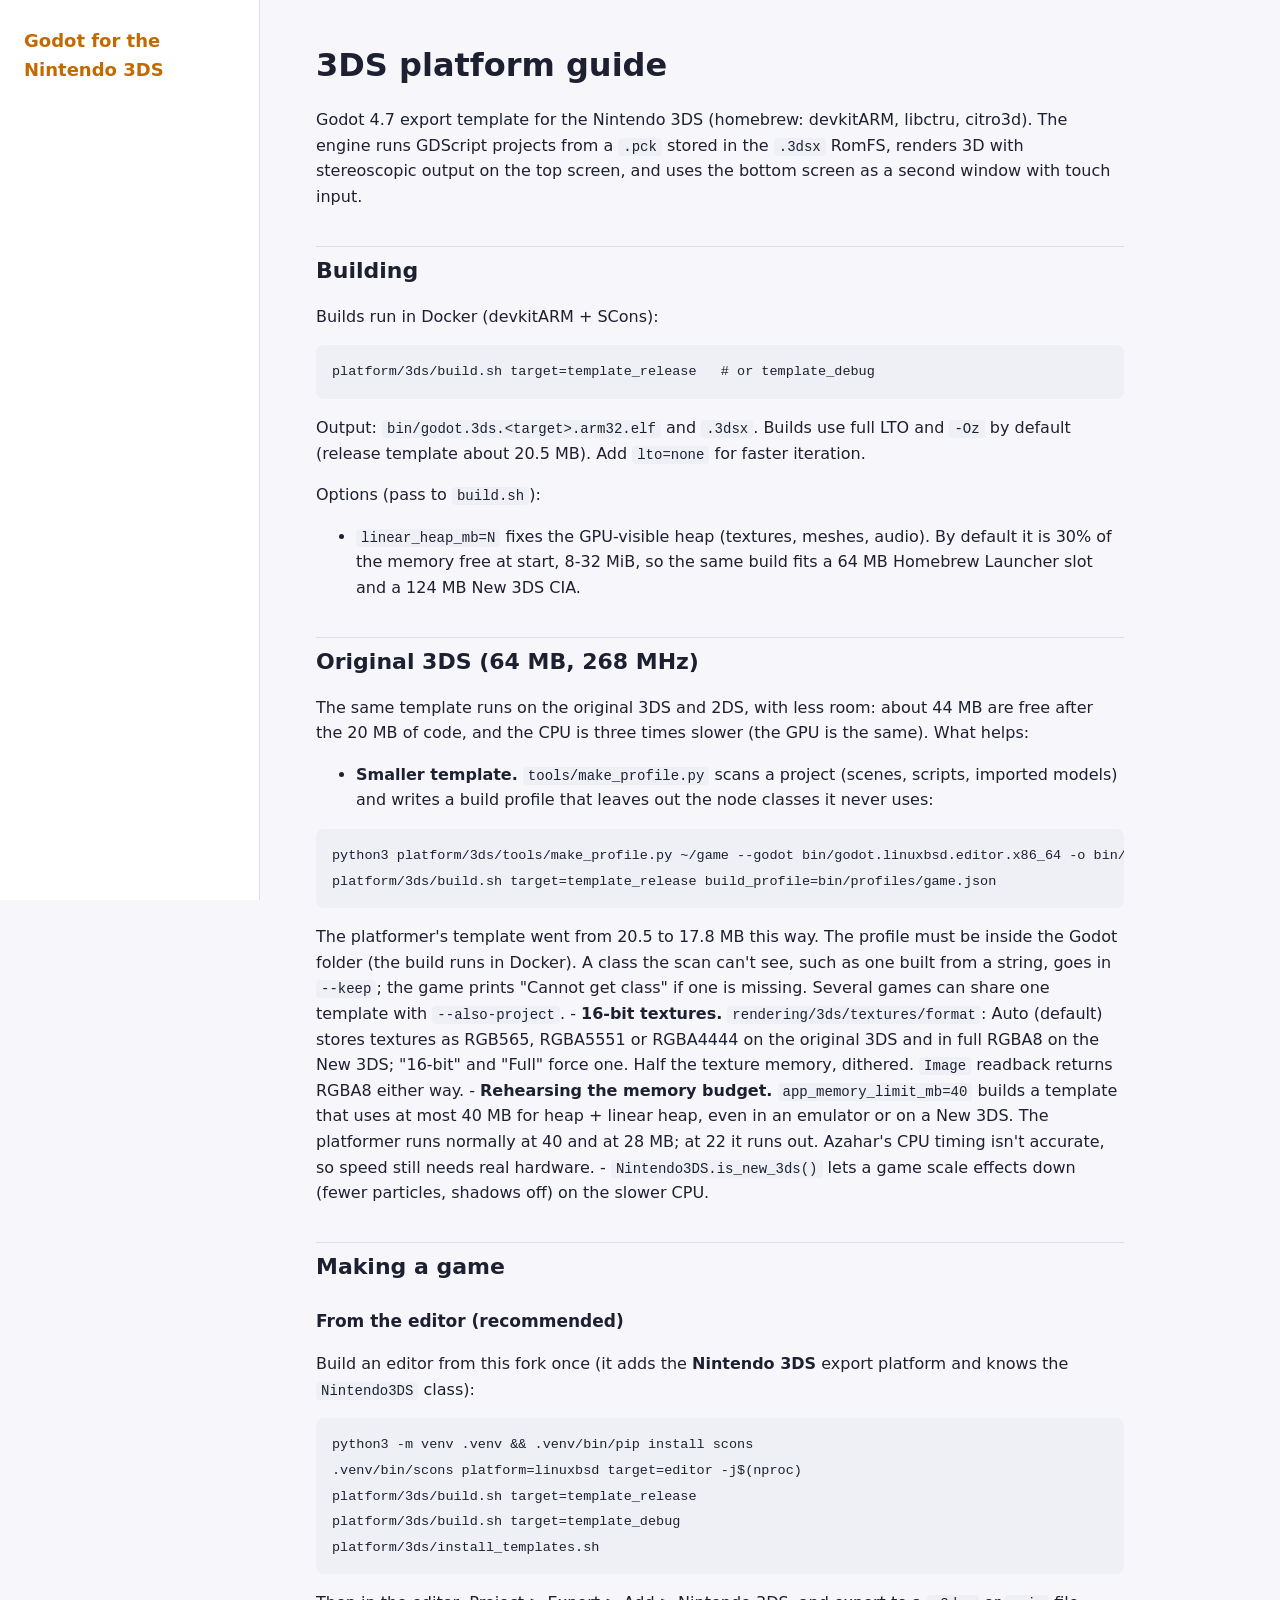
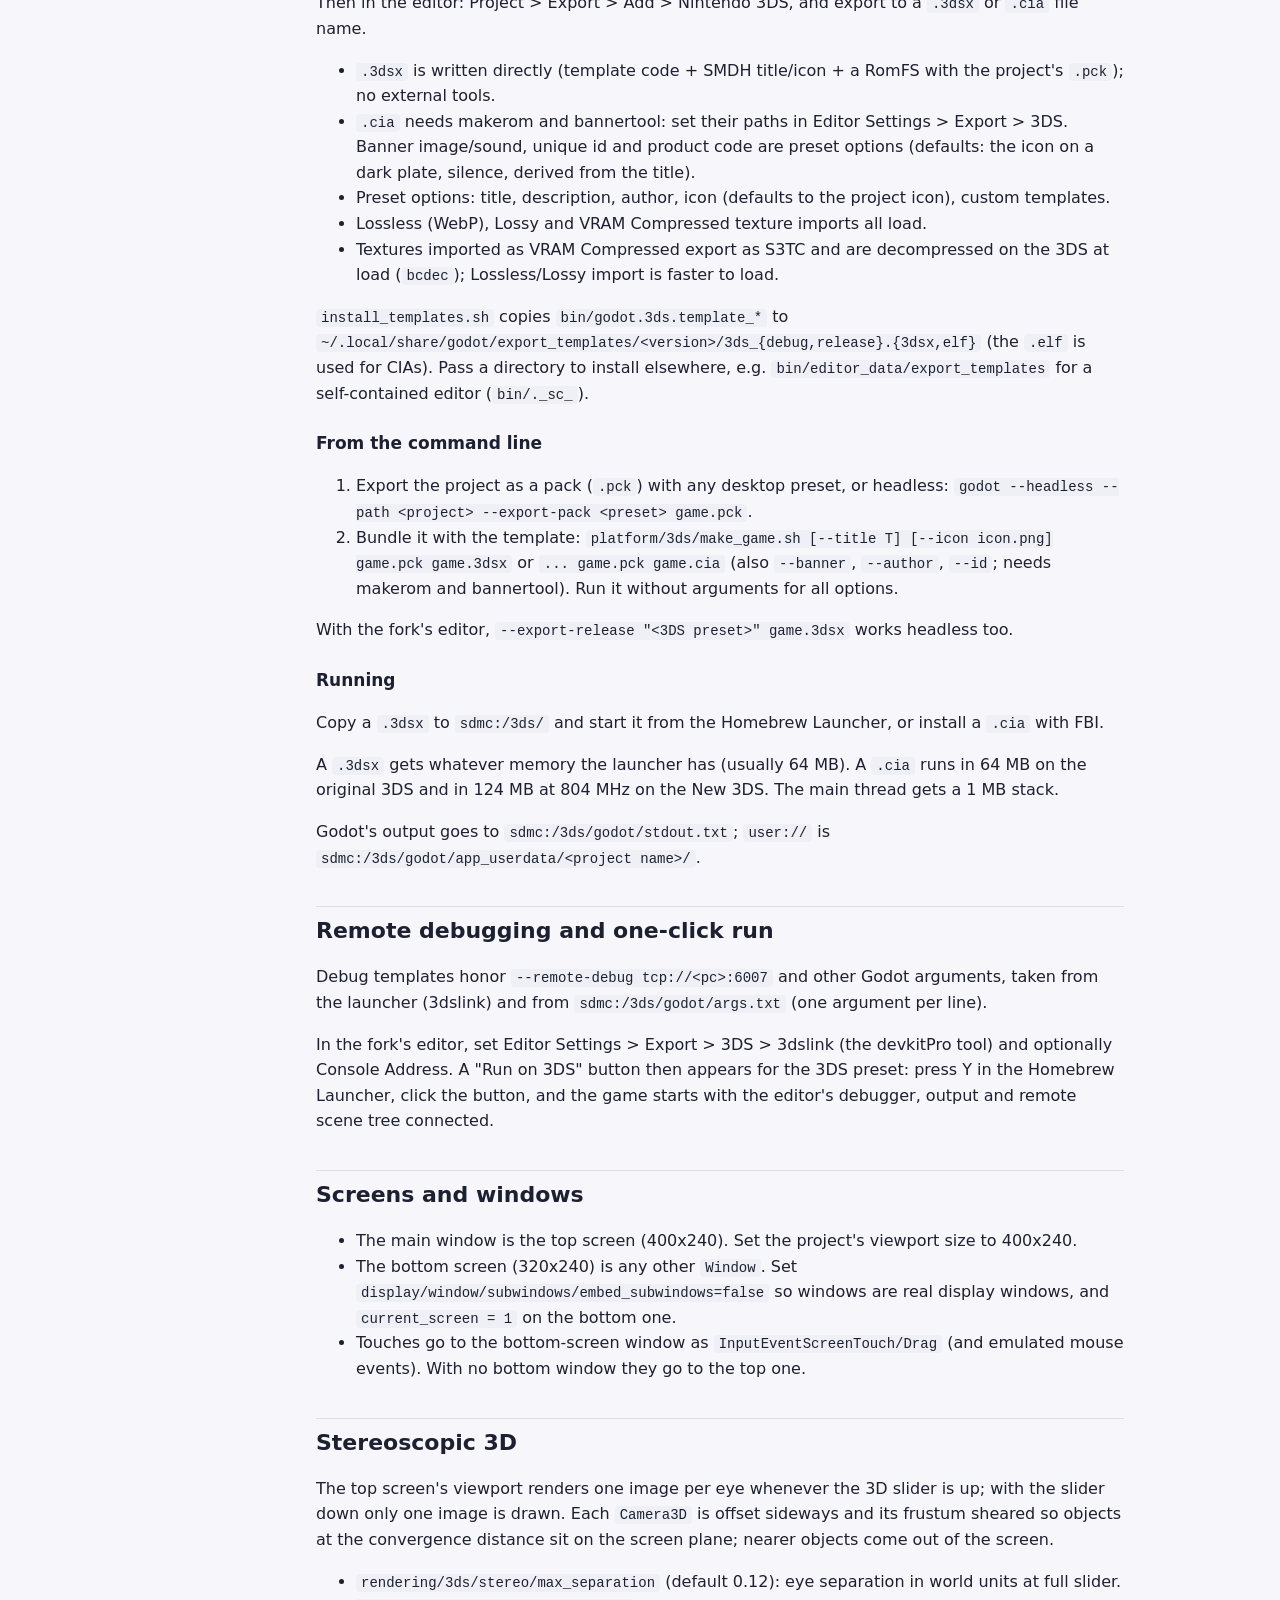
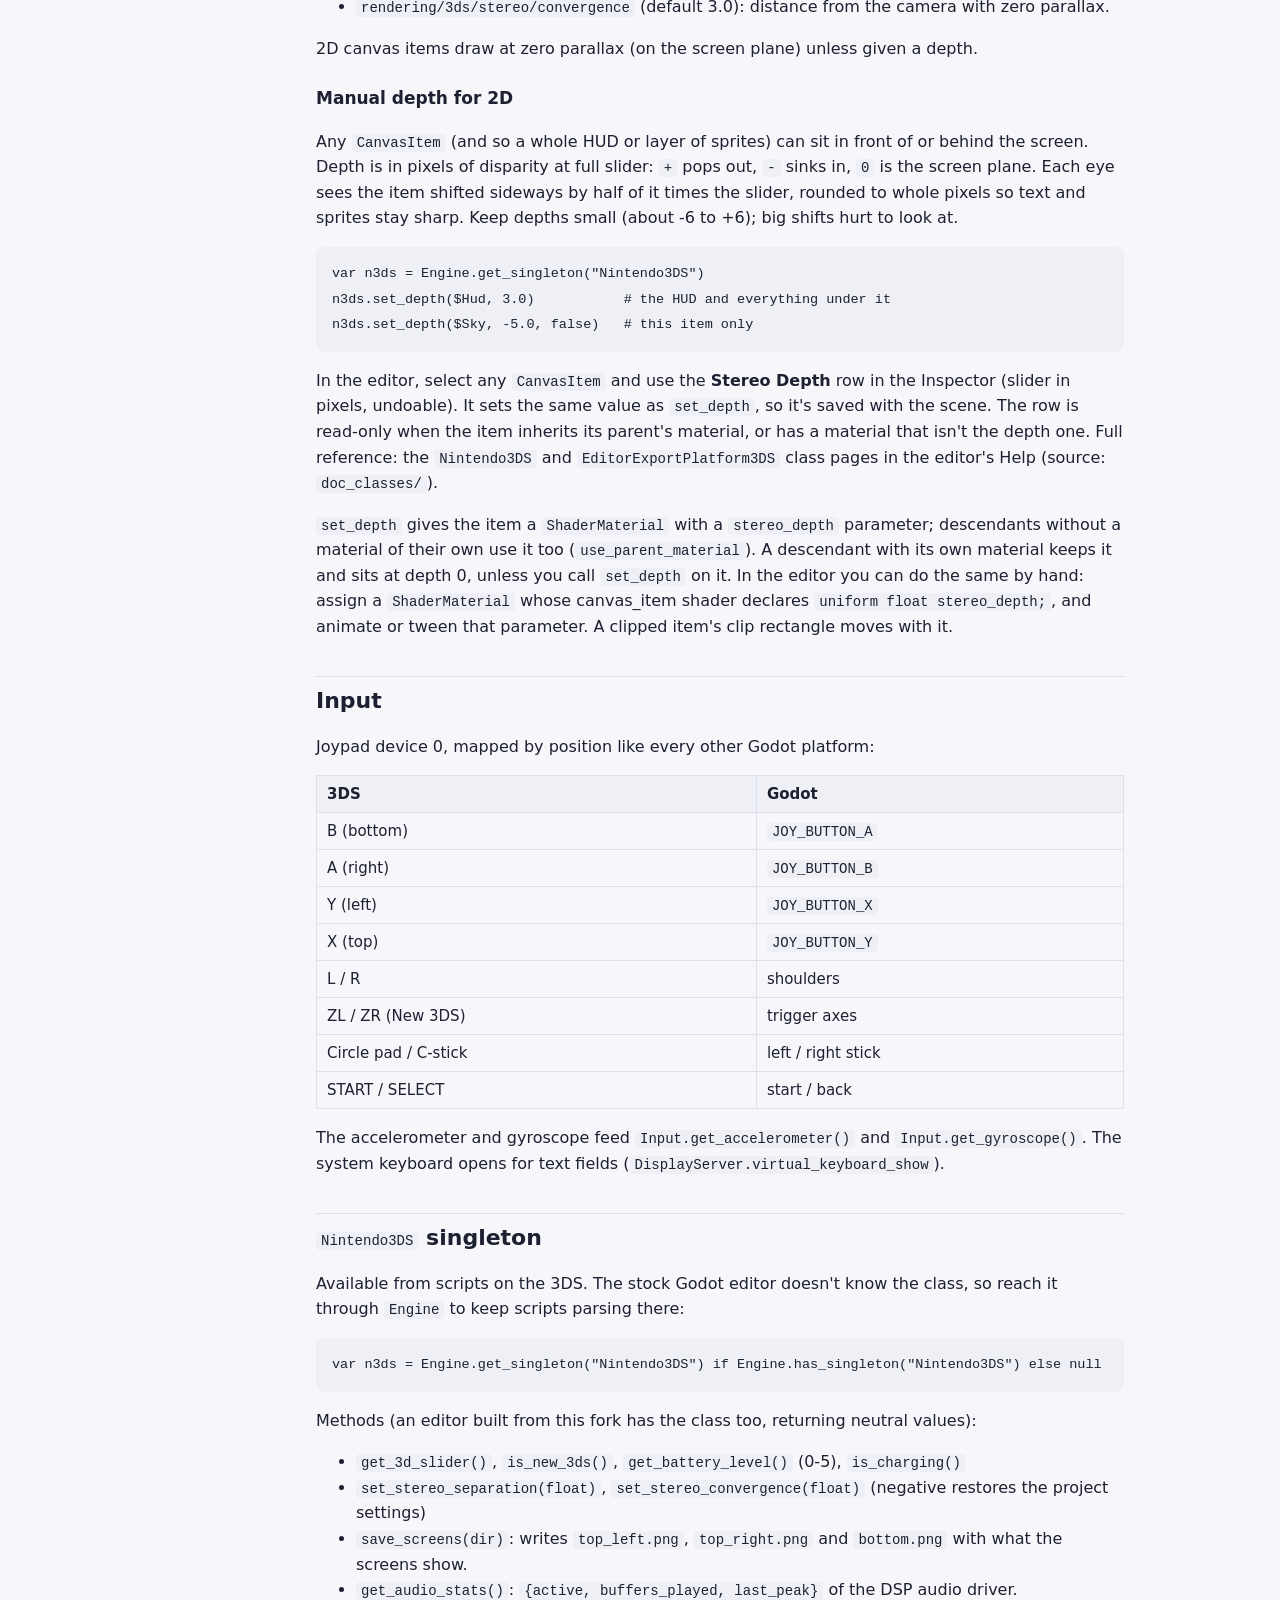
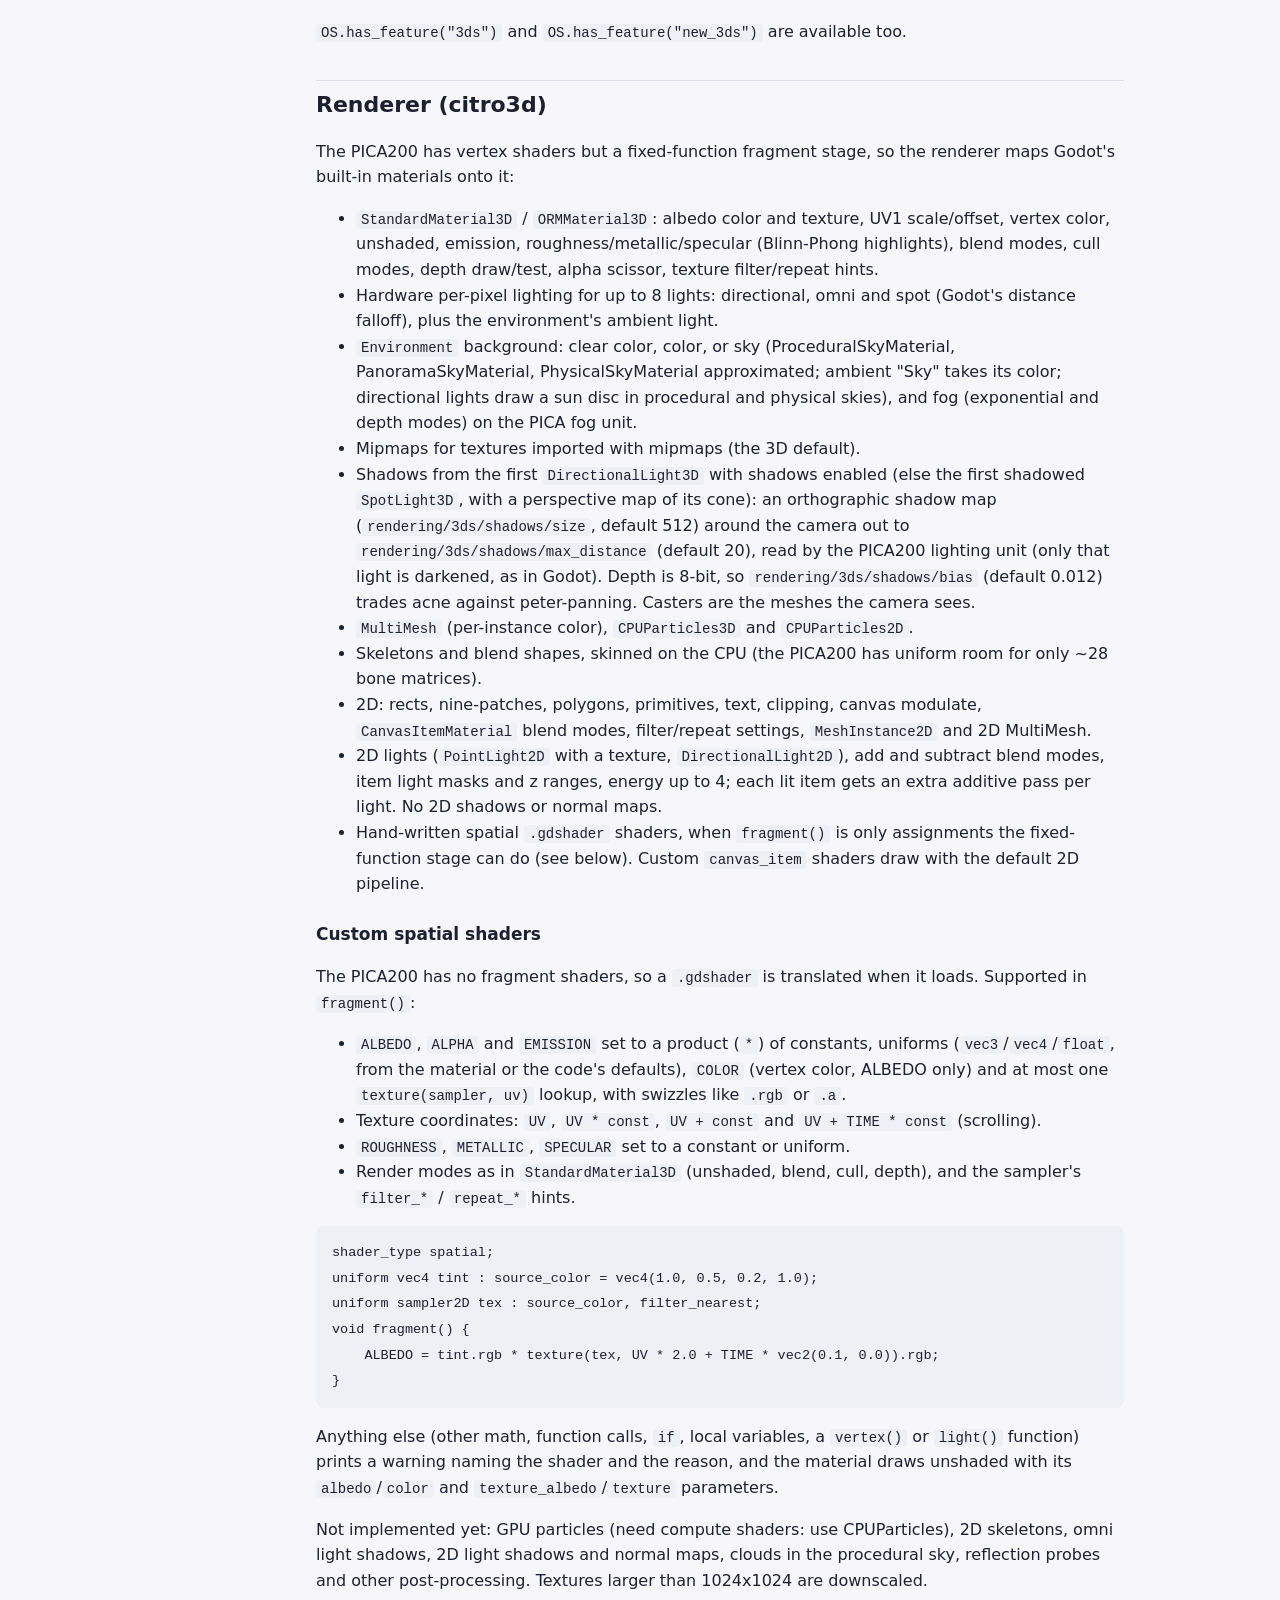
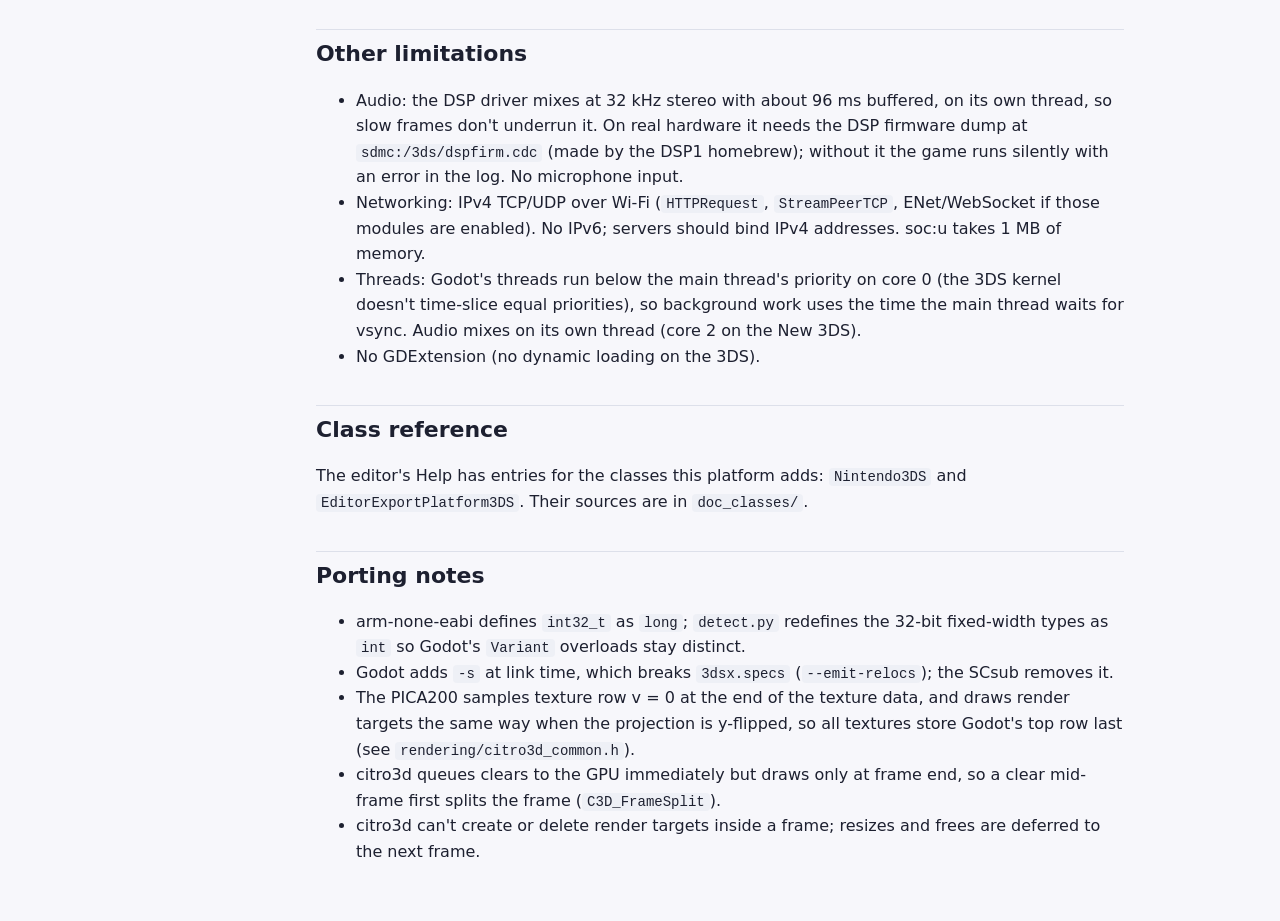
==== docs-site/site/guide.html @ 6f4d6192 "3ds: documentation site docs-site/build.py turns the platform guide and the class reference XML into" ====
<!doctype html>
<html lang="en"><head><meta charset="utf-8"><meta name="viewport" content="width=device-width, initial-scale=1"><title>3DS platform guide - Godot for the Nintendo 3DS</title><link rel="stylesheet" href="style.css"></head>
<body><div class="layout"><nav><a class="brand" href="index.html">Godot for the Nintendo 3DS</a></nav><main><h1>3DS platform guide</h1><p>Godot 4.7 export template for the Nintendo 3DS (homebrew: devkitARM, libctru,
citro3d). The engine runs GDScript projects from a <code>.pck</code> stored in the
<code>.3dsx</code> RomFS, renders 3D with stereoscopic output on the top screen, and uses
the bottom screen as a second window with touch input.</p>
<h2 id="building">Building</h2>
<p>Builds run in Docker (devkitARM + SCons):</p>
<pre><code class="language-sh">platform/3ds/build.sh target=template_release   # or template_debug
</code></pre>
<p>Output: <code>bin/godot.3ds.&lt;target&gt;.arm32.elf</code> and <code>.3dsx</code>. Builds use
full LTO and <code>-Oz</code> by default (release template about 20.5 MB). Add <code>lto=none</code> for faster iteration.</p>
<p>Options (pass to <code>build.sh</code>):</p>
<ul>
<li><code>linear_heap_mb=N</code> fixes the GPU-visible heap (textures, meshes, audio).
  By default it is 30% of the memory free at start, 8-32 MiB, so the same
  build fits a 64 MB Homebrew Launcher slot and a 124 MB New 3DS CIA.</li>
</ul>
<h2 id="original-3ds-64-mb-268-mhz">Original 3DS (64 MB, 268 MHz)</h2>
<p>The same template runs on the original 3DS and 2DS, with less room: about
44 MB are free after the 20 MB of code, and the CPU is three times slower
(the GPU is the same). What helps:</p>
<ul>
<li><strong>Smaller template.</strong> <code>tools/make_profile.py</code> scans a project (scenes,
  scripts, imported models) and writes a build profile that leaves out the
  node classes it never uses:</li>
</ul>
<pre><code class="language-sh">python3 platform/3ds/tools/make_profile.py ~/game --godot bin/godot.linuxbsd.editor.x86_64 -o bin/profiles/game.json
platform/3ds/build.sh target=template_release build_profile=bin/profiles/game.json
</code></pre>
<p>The platformer's template went from 20.5 to 17.8 MB this way. The profile
  must be inside the Godot folder (the build runs in Docker). A class the scan
  can't see, such as one built from a string, goes in <code>--keep</code>; the game
  prints "Cannot get class" if one is missing. Several games can share one
  template with <code>--also-project</code>.
- <strong>16-bit textures.</strong> <code>rendering/3ds/textures/format</code>: Auto (default) stores
  textures as RGB565, RGBA5551 or RGBA4444 on the original 3DS and in full
  RGBA8 on the New 3DS; "16-bit" and "Full" force one. Half the texture
  memory, dithered. <code>Image</code> readback returns RGBA8 either way.
- <strong>Rehearsing the memory budget.</strong> <code>app_memory_limit_mb=40</code> builds a template
  that uses at most 40 MB for heap + linear heap, even in an emulator or on a
  New 3DS. The platformer runs normally at 40 and at 28 MB; at 22 it runs out.
  Azahar's CPU timing isn't accurate, so speed still needs real hardware.
- <code>Nintendo3DS.is_new_3ds()</code> lets a game scale effects down (fewer particles,
  shadows off) on the slower CPU.</p>
<h2 id="making-a-game">Making a game</h2>
<h3 id="from-the-editor-recommended">From the editor (recommended)</h3>
<p>Build an editor from this fork once (it adds the <strong>Nintendo 3DS</strong> export
platform and knows the <code>Nintendo3DS</code> class):</p>
<pre><code class="language-sh">python3 -m venv .venv &amp;&amp; .venv/bin/pip install scons
.venv/bin/scons platform=linuxbsd target=editor -j$(nproc)
platform/3ds/build.sh target=template_release
platform/3ds/build.sh target=template_debug
platform/3ds/install_templates.sh
</code></pre>
<p>Then in the editor: Project &gt; Export &gt; Add &gt; Nintendo 3DS, and export to a
<code>.3dsx</code> or <code>.cia</code> file name.</p>
<ul>
<li><code>.3dsx</code> is written directly (template code + SMDH title/icon + a RomFS with
  the project's <code>.pck</code>); no external tools.</li>
<li><code>.cia</code> needs makerom and bannertool: set their paths in Editor Settings &gt;
  Export &gt; 3DS. Banner image/sound, unique id and product code are preset
  options (defaults: the icon on a dark plate, silence, derived from the
  title).</li>
<li>Preset options: title, description, author, icon (defaults to the project
  icon), custom templates.</li>
<li>Lossless (WebP), Lossy and VRAM Compressed texture imports all load.</li>
<li>Textures imported as VRAM Compressed export as S3TC and are decompressed on
  the 3DS at load (<code>bcdec</code>); Lossless/Lossy import is faster to load.</li>
</ul>
<p><code>install_templates.sh</code> copies <code>bin/godot.3ds.template_*</code> to
<code>~/.local/share/godot/export_templates/&lt;version&gt;/3ds_{debug,release}.{3dsx,elf}</code>
(the <code>.elf</code> is used for CIAs). Pass a directory to install elsewhere, e.g.
<code>bin/editor_data/export_templates</code> for a self-contained editor (<code>bin/._sc_</code>).</p>
<h3 id="from-the-command-line">From the command line</h3>
<ol>
<li>Export the project as a pack (<code>.pck</code>) with any desktop preset, or headless:
   <code>godot --headless --path &lt;project&gt; --export-pack &lt;preset&gt; game.pck</code>.</li>
<li>Bundle it with the template:
   <code>platform/3ds/make_game.sh [--title T] [--icon icon.png] game.pck game.3dsx</code>
   or <code>... game.pck game.cia</code> (also <code>--banner</code>, <code>--author</code>, <code>--id</code>; needs
   makerom and bannertool). Run it without arguments for all options.</li>
</ol>
<p>With the fork's editor, <code>--export-release "&lt;3DS preset&gt;" game.3dsx</code> works
headless too.</p>
<h3 id="running">Running</h3>
<p>Copy a <code>.3dsx</code> to <code>sdmc:/3ds/</code> and start it from the Homebrew Launcher, or
install a <code>.cia</code> with FBI.</p>
<p>A <code>.3dsx</code> gets whatever memory the launcher has (usually 64 MB). A <code>.cia</code>
runs in 64 MB on the original 3DS and in 124 MB at 804 MHz on the New 3DS.
The main thread gets a 1 MB stack.</p>
<p>Godot's output goes to <code>sdmc:/3ds/godot/stdout.txt</code>; <code>user://</code> is
<code>sdmc:/3ds/godot/app_userdata/&lt;project name&gt;/</code>.</p>
<h2 id="remote-debugging-and-one-click-run">Remote debugging and one-click run</h2>
<p>Debug templates honor <code>--remote-debug tcp://&lt;pc&gt;:6007</code> and other Godot
arguments, taken from the launcher (3dslink) and from
<code>sdmc:/3ds/godot/args.txt</code> (one argument per line).</p>
<p>In the fork's editor, set Editor Settings &gt; Export &gt; 3DS &gt; 3dslink (the
devkitPro tool) and optionally Console Address. A "Run on 3DS" button then
appears for the 3DS preset: press Y in the Homebrew Launcher, click the
button, and the game starts with the editor's debugger, output and remote
scene tree connected.</p>
<h2 id="screens-and-windows">Screens and windows</h2>
<ul>
<li>The main window is the top screen (400x240). Set the project's viewport size
  to 400x240.</li>
<li>The bottom screen (320x240) is any other <code>Window</code>. Set
  <code>display/window/subwindows/embed_subwindows=false</code> so windows are real
  display windows, and <code>current_screen = 1</code> on the bottom one.</li>
<li>Touches go to the bottom-screen window as <code>InputEventScreenTouch/Drag</code>
  (and emulated mouse events). With no bottom window they go to the top one.</li>
</ul>
<h2 id="stereoscopic-3d">Stereoscopic 3D</h2>
<p>The top screen's viewport renders one image per eye whenever the 3D slider is
up; with the slider down only one image is drawn. Each <code>Camera3D</code> is offset
sideways and its frustum sheared so objects at the convergence distance sit
on the screen plane; nearer objects come out of the screen.</p>
<ul>
<li><code>rendering/3ds/stereo/max_separation</code> (default 0.12): eye separation in world
  units at full slider.</li>
<li><code>rendering/3ds/stereo/convergence</code> (default 3.0): distance from the camera
  with zero parallax.</li>
</ul>
<p>2D canvas items draw at zero parallax (on the screen plane) unless given a
depth.</p>
<h3 id="manual-depth-for-2d">Manual depth for 2D</h3>
<p>Any <code>CanvasItem</code> (and so a whole HUD or layer of sprites) can sit in front of
or behind the screen. Depth is in pixels of disparity at full slider: <code>+</code> pops
out, <code>-</code> sinks in, <code>0</code> is the screen plane. Each eye sees the item shifted
sideways by half of it times the slider, rounded to whole pixels so text and
sprites stay sharp. Keep depths small (about -6 to +6); big shifts hurt to
look at.</p>
<pre><code class="language-gdscript">var n3ds = Engine.get_singleton(&quot;Nintendo3DS&quot;)
n3ds.set_depth($Hud, 3.0)           # the HUD and everything under it
n3ds.set_depth($Sky, -5.0, false)   # this item only
</code></pre>
<p>In the editor, select any <code>CanvasItem</code> and use the <strong>Stereo Depth</strong> row in the
Inspector (slider in pixels, undoable). It sets the same value as
<code>set_depth</code>, so it's saved with the scene. The row is read-only when the item
inherits its parent's material, or has a material that isn't the depth one.
Full reference: the <code>Nintendo3DS</code> and <code>EditorExportPlatform3DS</code> class pages in
the editor's Help (source: <code>doc_classes/</code>).</p>
<p><code>set_depth</code> gives the item a <code>ShaderMaterial</code> with a <code>stereo_depth</code> parameter;
descendants without a material of their own use it too (<code>use_parent_material</code>).
A descendant with its own material keeps it and sits at depth 0, unless you
call <code>set_depth</code> on it. In the editor you can do the same by hand: assign a
<code>ShaderMaterial</code> whose canvas_item shader declares <code>uniform float
stereo_depth;</code>, and animate or tween that parameter. A clipped item's clip
rectangle moves with it.</p>
<h2 id="input">Input</h2>
<p>Joypad device 0, mapped by position like every other Godot platform:</p>
<table>
<thead>
<tr>
<th>3DS</th>
<th>Godot</th>
</tr>
</thead>
<tbody>
<tr>
<td>B (bottom)</td>
<td><code>JOY_BUTTON_A</code></td>
</tr>
<tr>
<td>A (right)</td>
<td><code>JOY_BUTTON_B</code></td>
</tr>
<tr>
<td>Y (left)</td>
<td><code>JOY_BUTTON_X</code></td>
</tr>
<tr>
<td>X (top)</td>
<td><code>JOY_BUTTON_Y</code></td>
</tr>
<tr>
<td>L / R</td>
<td>shoulders</td>
</tr>
<tr>
<td>ZL / ZR (New 3DS)</td>
<td>trigger axes</td>
</tr>
<tr>
<td>Circle pad / C-stick</td>
<td>left / right stick</td>
</tr>
<tr>
<td>START / SELECT</td>
<td>start / back</td>
</tr>
</tbody>
</table>
<p>The accelerometer and gyroscope feed <code>Input.get_accelerometer()</code> and
<code>Input.get_gyroscope()</code>. The system keyboard opens for text fields
(<code>DisplayServer.virtual_keyboard_show</code>).</p>
<h2 id="nintendo3ds-singleton"><code>Nintendo3DS</code> singleton</h2>
<p>Available from scripts on the 3DS. The stock Godot editor doesn't know the
class, so reach it through <code>Engine</code> to keep scripts parsing there:</p>
<pre><code class="language-gdscript">var n3ds = Engine.get_singleton(&quot;Nintendo3DS&quot;) if Engine.has_singleton(&quot;Nintendo3DS&quot;) else null
</code></pre>
<p>Methods (an editor built from this fork has the class too, returning neutral
values):</p>
<ul>
<li><code>get_3d_slider()</code>, <code>is_new_3ds()</code>, <code>get_battery_level()</code> (0-5), <code>is_charging()</code></li>
<li><code>set_stereo_separation(float)</code>, <code>set_stereo_convergence(float)</code>
  (negative restores the project settings)</li>
<li><code>save_screens(dir)</code>: writes <code>top_left.png</code>, <code>top_right.png</code> and
  <code>bottom.png</code> with what the screens show.</li>
<li><code>get_audio_stats()</code>: <code>{active, buffers_played, last_peak}</code> of the DSP
  audio driver.</li>
</ul>
<p><code>OS.has_feature("3ds")</code> and <code>OS.has_feature("new_3ds")</code> are available too.</p>
<h2 id="renderer-citro3d">Renderer (citro3d)</h2>
<p>The PICA200 has vertex shaders but a fixed-function fragment stage, so the
renderer maps Godot's built-in materials onto it:</p>
<ul>
<li><code>StandardMaterial3D</code> / <code>ORMMaterial3D</code>: albedo color and texture, UV1
  scale/offset, vertex color, unshaded, emission, roughness/metallic/specular
  (Blinn-Phong highlights), blend modes, cull modes, depth draw/test, alpha
  scissor, texture filter/repeat hints.</li>
<li>Hardware per-pixel lighting for up to 8 lights: directional, omni and spot
  (Godot's distance falloff), plus the environment's ambient light.</li>
<li><code>Environment</code> background: clear color, color, or sky (ProceduralSkyMaterial,
  PanoramaSkyMaterial, PhysicalSkyMaterial approximated; ambient "Sky"
  takes its color; directional lights draw a sun disc in procedural and
  physical skies), and fog (exponential and depth modes) on the PICA fog
  unit.</li>
<li>Mipmaps for textures imported with mipmaps (the 3D default).</li>
<li>Shadows from the first <code>DirectionalLight3D</code> with shadows enabled (else the
  first shadowed <code>SpotLight3D</code>, with a perspective map of its cone): an
  orthographic shadow map (<code>rendering/3ds/shadows/size</code>, default 512) around
  the camera out to <code>rendering/3ds/shadows/max_distance</code> (default 20), read
  by the PICA200 lighting unit (only that light is darkened, as in Godot).
  Depth is 8-bit, so <code>rendering/3ds/shadows/bias</code> (default 0.012) trades
  acne against peter-panning. Casters are the meshes the camera sees.</li>
<li><code>MultiMesh</code> (per-instance color), <code>CPUParticles3D</code> and <code>CPUParticles2D</code>.</li>
<li>Skeletons and blend shapes, skinned on the CPU (the PICA200 has uniform
  room for only ~28 bone matrices).</li>
<li>2D: rects, nine-patches, polygons, primitives, text, clipping, canvas
  modulate, <code>CanvasItemMaterial</code> blend modes, filter/repeat settings,
  <code>MeshInstance2D</code> and 2D MultiMesh.</li>
<li>2D lights (<code>PointLight2D</code> with a texture, <code>DirectionalLight2D</code>), add and
  subtract blend modes, item light masks and z ranges, energy up to 4;
  each lit item gets an extra additive pass per light. No 2D shadows or
  normal maps.</li>
<li>Hand-written spatial <code>.gdshader</code> shaders, when <code>fragment()</code> is only
  assignments the fixed-function stage can do (see below). Custom
  <code>canvas_item</code> shaders draw with the default 2D pipeline.</li>
</ul>
<h3 id="custom-spatial-shaders">Custom spatial shaders</h3>
<p>The PICA200 has no fragment shaders, so a <code>.gdshader</code> is translated when it
loads. Supported in <code>fragment()</code>:</p>
<ul>
<li><code>ALBEDO</code>, <code>ALPHA</code> and <code>EMISSION</code> set to a product (<code>*</code>) of constants,
  uniforms (<code>vec3</code>/<code>vec4</code>/<code>float</code>, from the material or the code's
  defaults), <code>COLOR</code> (vertex color, ALBEDO only) and at most one
  <code>texture(sampler, uv)</code> lookup, with swizzles like <code>.rgb</code> or <code>.a</code>.</li>
<li>Texture coordinates: <code>UV</code>, <code>UV * const</code>, <code>UV + const</code> and
  <code>UV + TIME * const</code> (scrolling).</li>
<li><code>ROUGHNESS</code>, <code>METALLIC</code>, <code>SPECULAR</code> set to a constant or uniform.</li>
<li>Render modes as in <code>StandardMaterial3D</code> (unshaded, blend, cull, depth),
  and the sampler's <code>filter_*</code> / <code>repeat_*</code> hints.</li>
</ul>
<pre><code class="language-glsl">shader_type spatial;
uniform vec4 tint : source_color = vec4(1.0, 0.5, 0.2, 1.0);
uniform sampler2D tex : source_color, filter_nearest;
void fragment() {
    ALBEDO = tint.rgb * texture(tex, UV * 2.0 + TIME * vec2(0.1, 0.0)).rgb;
}
</code></pre>
<p>Anything else (other math, function calls, <code>if</code>, local variables, a
<code>vertex()</code> or <code>light()</code> function) prints a warning naming the shader and the
reason, and the material draws unshaded with its <code>albedo</code>/<code>color</code> and
<code>texture_albedo</code>/<code>texture</code> parameters.</p>
<p>Not implemented yet: GPU particles (need compute shaders: use CPUParticles),
2D skeletons, omni light shadows, 2D light shadows and normal maps, clouds
in the procedural sky, reflection probes and other post-processing. Textures larger than 1024x1024 are downscaled.</p>
<h2 id="other-limitations">Other limitations</h2>
<ul>
<li>Audio: the DSP driver mixes at 32 kHz stereo with about 96 ms buffered,
  on its own thread, so slow frames don't underrun it. On real hardware it needs the DSP firmware dump at
  <code>sdmc:/3ds/dspfirm.cdc</code> (made by the DSP1 homebrew); without it the game
  runs silently with an error in the log. No microphone input.</li>
<li>Networking: IPv4 TCP/UDP over Wi-Fi (<code>HTTPRequest</code>, <code>StreamPeerTCP</code>,
  ENet/WebSocket if those modules are enabled). No IPv6; servers should bind
  IPv4 addresses. soc:u takes 1 MB of memory.</li>
<li>Threads: Godot's threads run below the main thread's priority on core 0
  (the 3DS kernel doesn't time-slice equal priorities), so background work
  uses the time the main thread waits for vsync. Audio mixes on its own
  thread (core 2 on the New 3DS).</li>
<li>No GDExtension (no dynamic loading on the 3DS).</li>
</ul>
<h2 id="class-reference">Class reference</h2>
<p>The editor's Help has entries for the classes this platform adds: <code>Nintendo3DS</code>
and <code>EditorExportPlatform3DS</code>. Their sources are in <code>doc_classes/</code>.</p>
<h2 id="porting-notes">Porting notes</h2>
<ul>
<li>arm-none-eabi defines <code>int32_t</code> as <code>long</code>; <code>detect.py</code> redefines the 32-bit
  fixed-width types as <code>int</code> so Godot's <code>Variant</code> overloads stay distinct.</li>
<li>Godot adds <code>-s</code> at link time, which breaks <code>3dsx.specs</code> (<code>--emit-relocs</code>);
  the SCsub removes it.</li>
<li>The PICA200 samples texture row v = 0 at the end of the texture data, and
  draws render targets the same way when the projection is y-flipped, so all
  textures store Godot's top row last (see <code>rendering/citro3d_common.h</code>).</li>
<li>citro3d queues clears to the GPU immediately but draws only at frame end, so
  a clear mid-frame first splits the frame (<code>C3D_FrameSplit</code>).</li>
<li>citro3d can't create or delete render targets inside a frame; resizes and
  frees are deferred to the next frame.</li>
</ul></main></div></body></html>
---- docs-site/site/style.css ----
:root { --bg:#f7f7fb; --fg:#1d2030; --muted:#5a6079; --accent:#c26a00; --link:#1f5fbf;
        --code:#eef0f6; --side:#ffffff; --border:#dde0ea; }
@media (prefers-color-scheme: dark) {
  :root:not([data-theme="light"]) { --bg:#14161f; --fg:#e6e8f2; --muted:#9aa1bb; --accent:#ffb347;
        --link:#7cb2ff; --code:#1f2232; --side:#191c28; --border:#2a2e40; }
}
:root[data-theme="dark"] { --bg:#14161f; --fg:#e6e8f2; --muted:#9aa1bb; --accent:#ffb347;
        --link:#7cb2ff; --code:#1f2232; --side:#191c28; --border:#2a2e40; }
* { box-sizing: border-box; }
body { margin:0; background:var(--bg); color:var(--fg); font:16px/1.6 system-ui, "Open Sans", sans-serif; }
.layout { display:grid; grid-template-columns: 260px 1fr; min-height:100vh; }
nav { background:var(--side); border-right:1px solid var(--border); padding:24px 18px; position:sticky; top:0;
      height:100vh; overflow:auto; }
nav .brand { font-weight:700; color:var(--accent); font-size:18px; margin-bottom:18px; display:block; text-decoration:none; }
nav h3 { font-size:12px; text-transform:uppercase; letter-spacing:.08em; color:var(--muted); margin:20px 0 6px; }
nav a { display:block; color:var(--fg); text-decoration:none; padding:3px 6px; border-radius:6px; font-size:14px; }
nav a:hover, nav a.current { background:var(--code); color:var(--accent); }
main { padding:40px 56px; max-width:920px; }
h1 { font-size:32px; margin:0 0 8px; }
h2 { font-size:22px; margin:36px 0 10px; padding-top:6px; border-top:1px solid var(--border); }
h3 { font-size:17px; margin:24px 0 6px; }
a { color:var(--link); }
code { background:var(--code); padding:1px 5px; border-radius:4px; font:14px/1.4 ui-monospace, Menlo, Consolas, monospace; }
pre { background:var(--code); padding:14px 16px; border-radius:8px; overflow:auto; }
pre code { background:none; padding:0; font-size:13.5px; }
table { border-collapse:collapse; width:100%; margin:14px 0; font-size:15px; }
th, td { border:1px solid var(--border); padding:6px 10px; text-align:left; vertical-align:top; }
th { background:var(--code); }
.lede { color:var(--muted); font-size:18px; margin:0 0 24px; }
.sig { font:14px ui-monospace, Menlo, Consolas, monospace; background:var(--code); padding:8px 12px; border-radius:8px;
       margin:12px 0 6px; overflow:auto; }
.member { border-top:1px solid var(--border); padding-top:6px; margin-top:18px; }
.tag { font-size:12px; text-transform:uppercase; letter-spacing:.06em; color:var(--muted); margin-right:8px; }
.crumbs { font-size:13px; color:var(--muted); margin-bottom:10px; }
@media (max-width: 760px) {
  .layout { grid-template-columns: 1fr; }
  nav { position:static; height:auto; border-right:0; border-bottom:1px solid var(--border); }
  main { padding:24px 16px; }
}
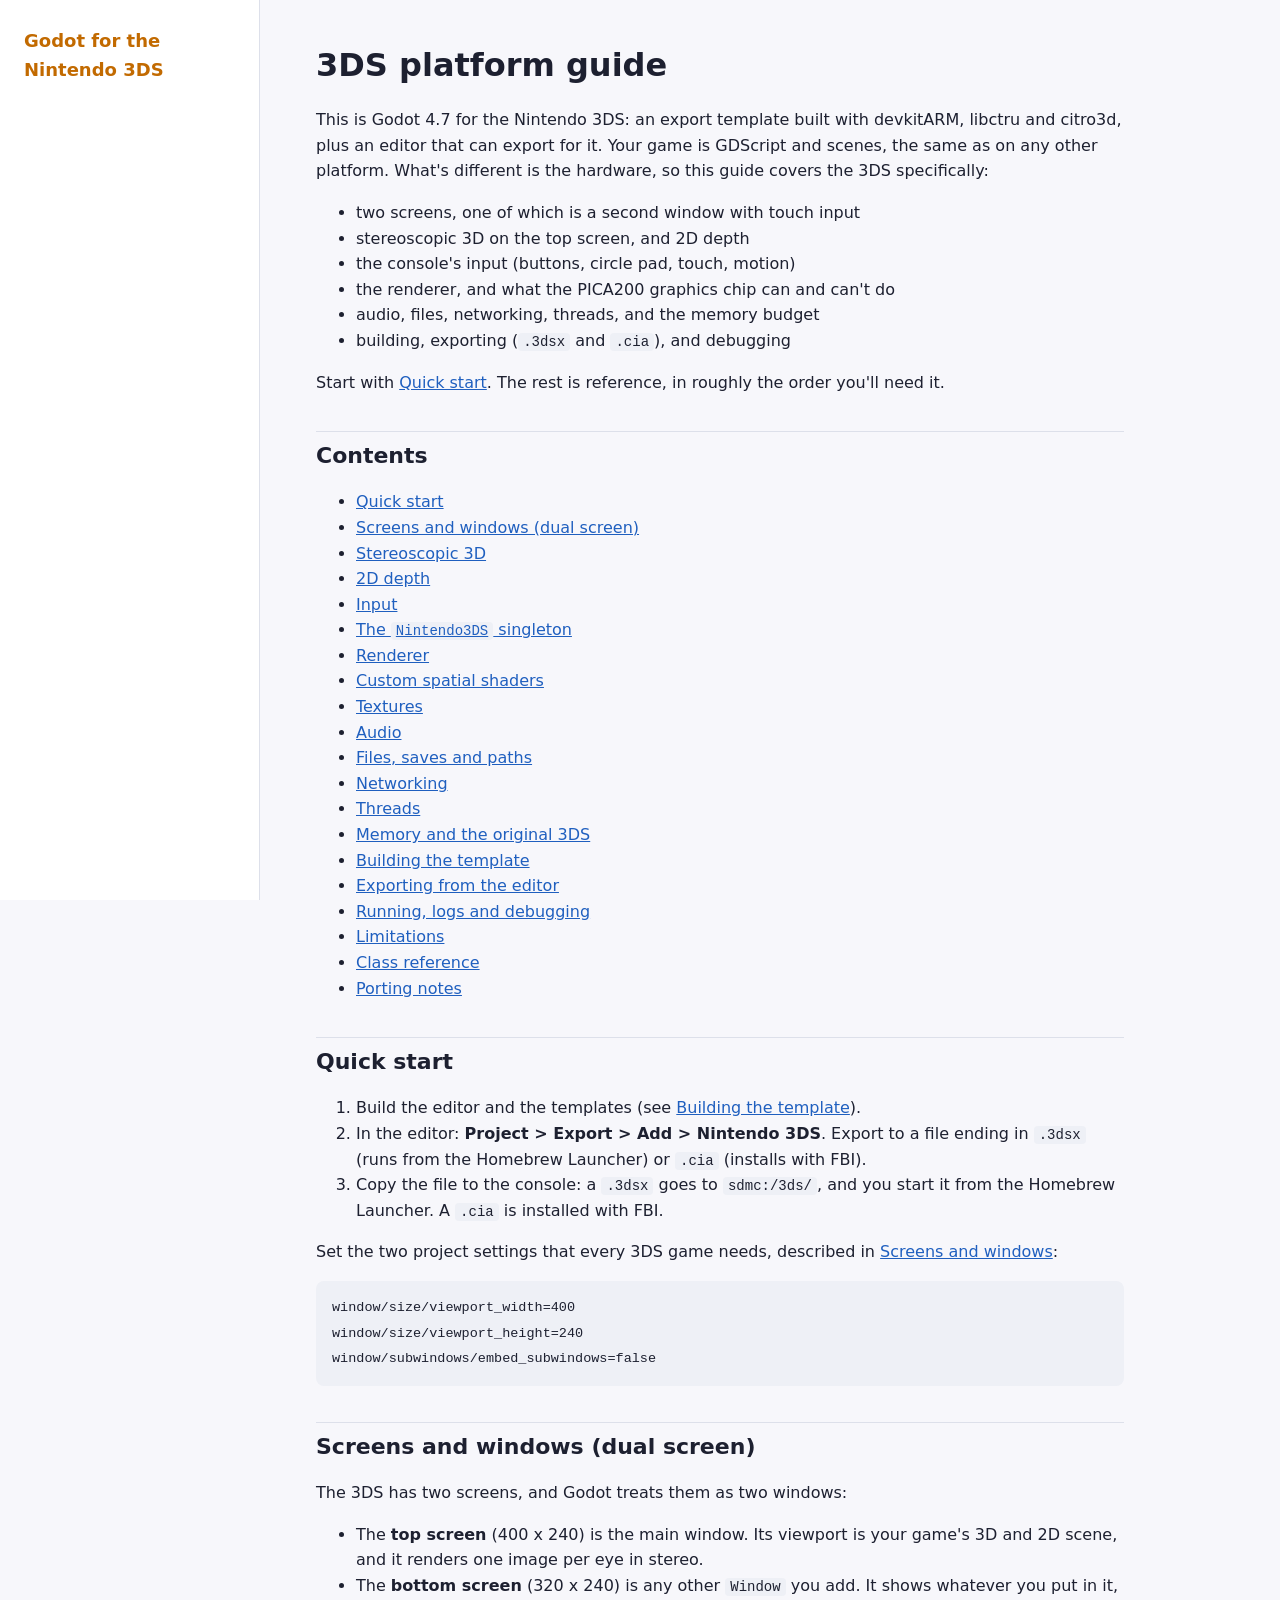
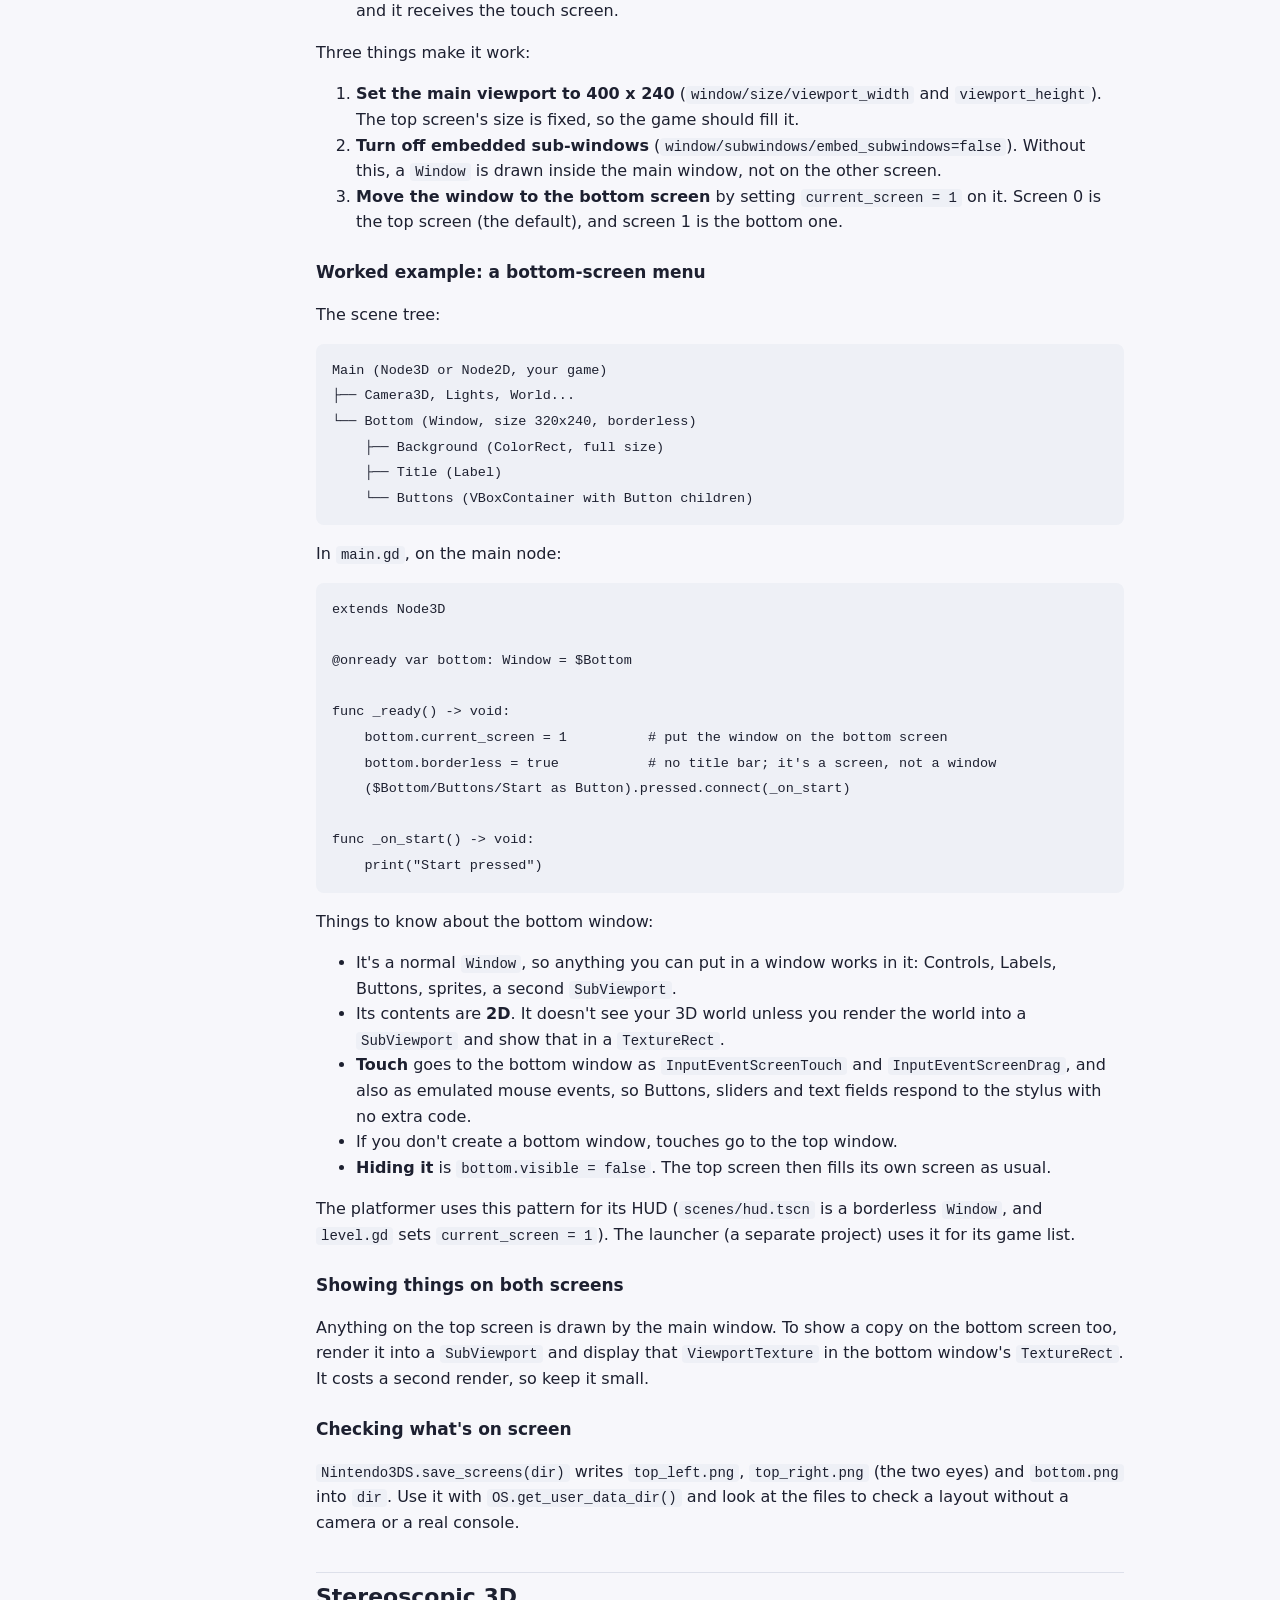
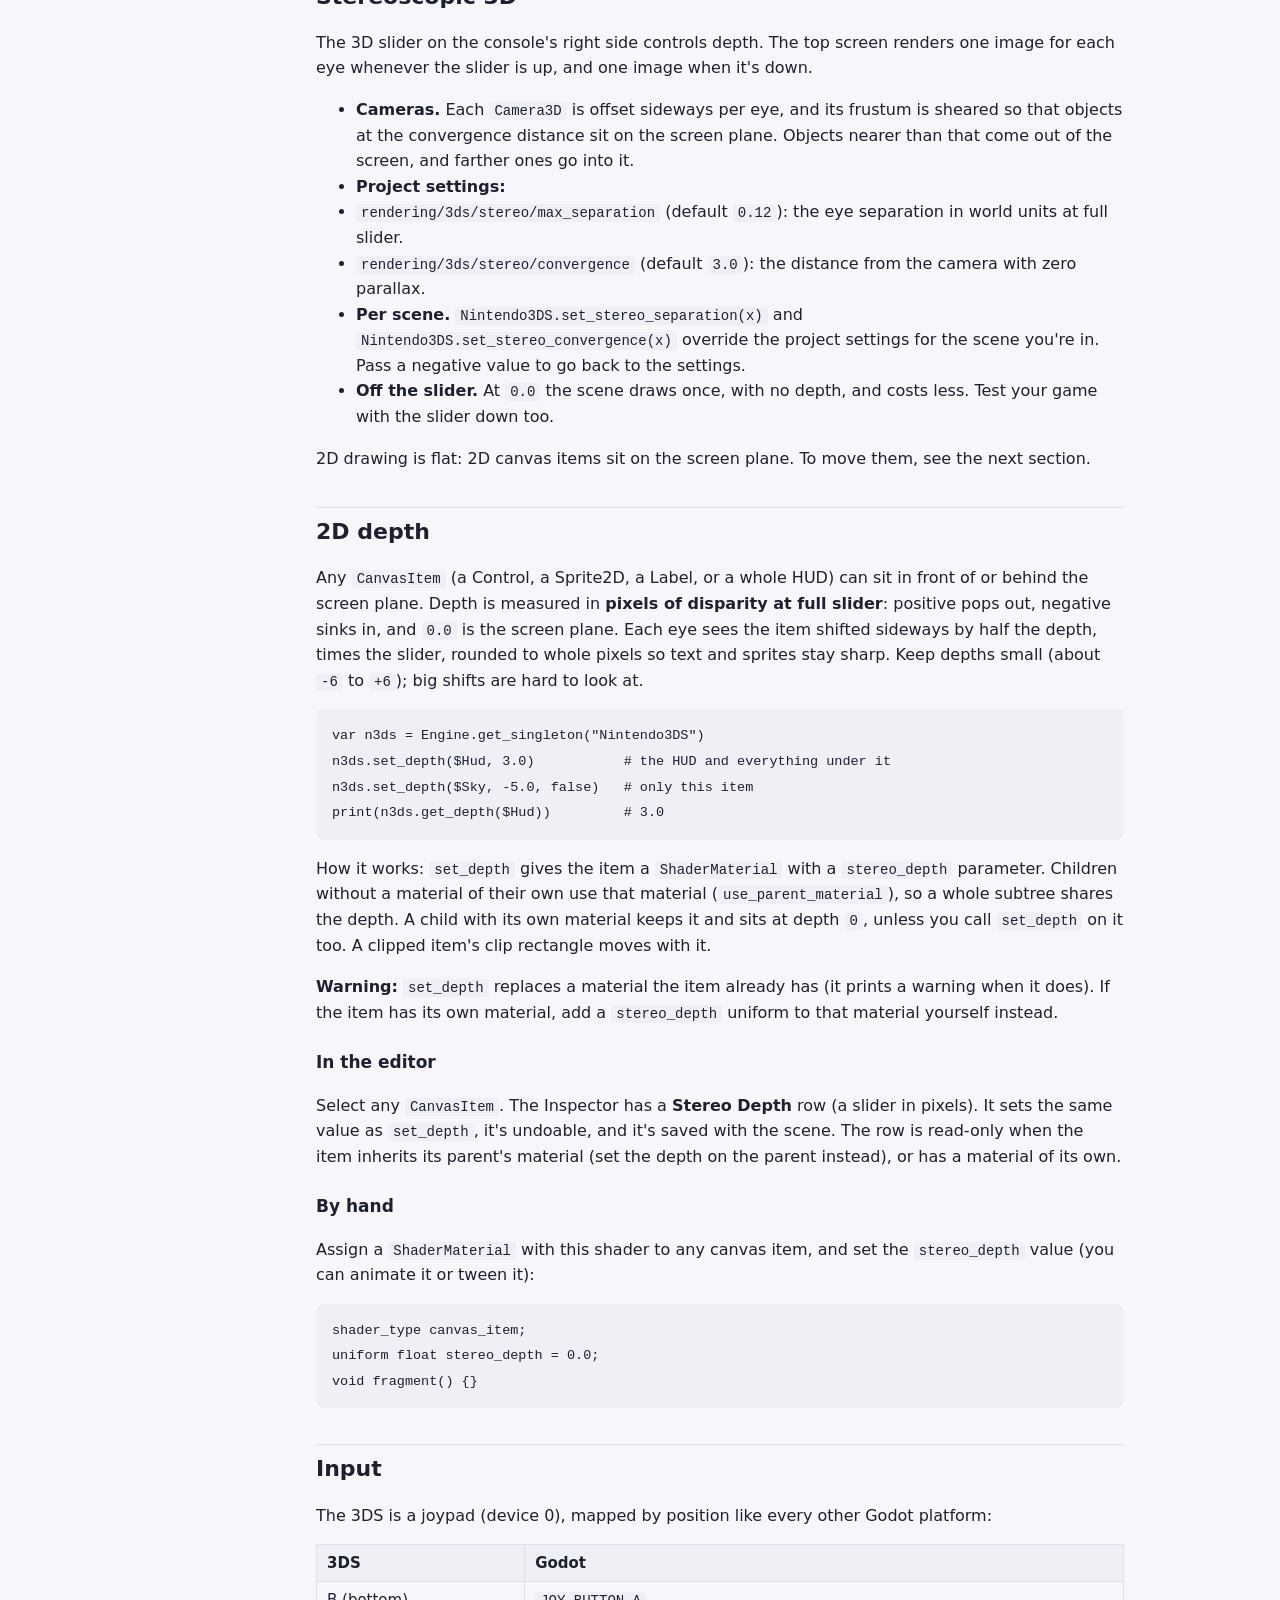
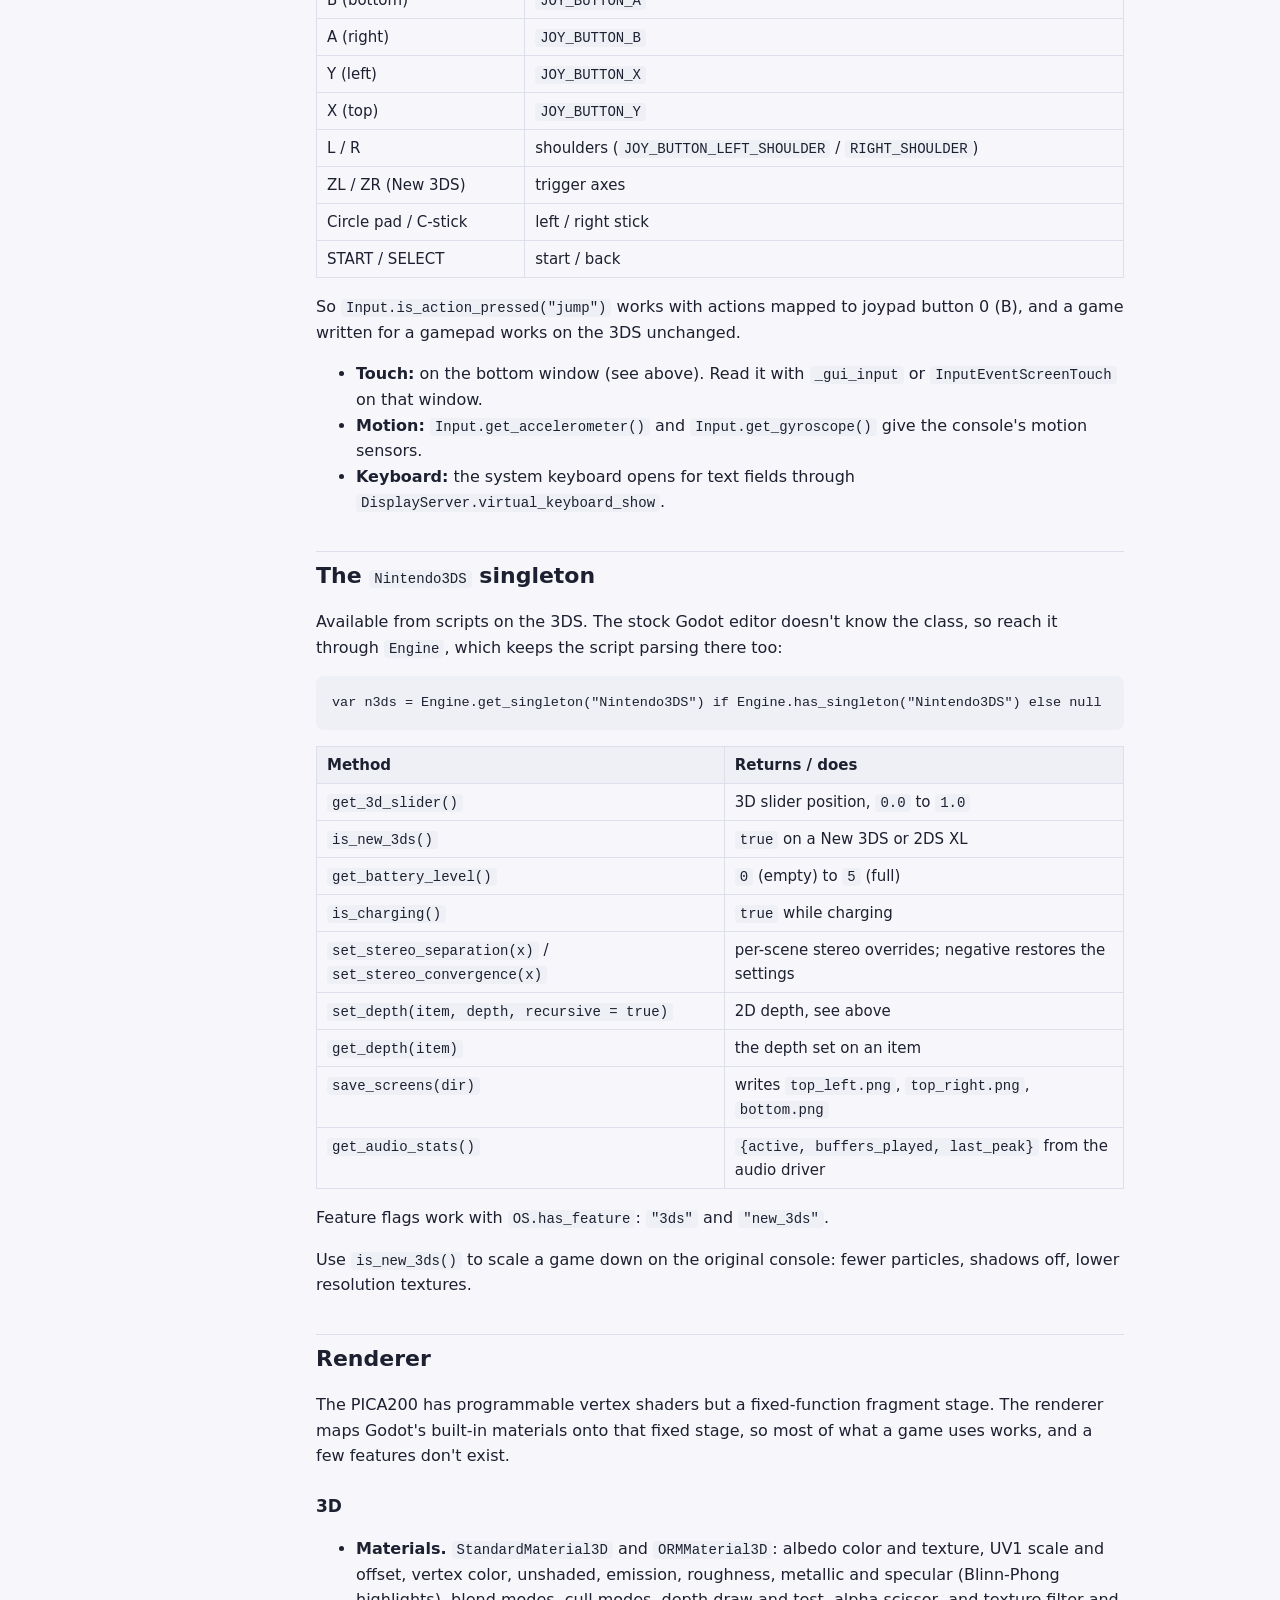
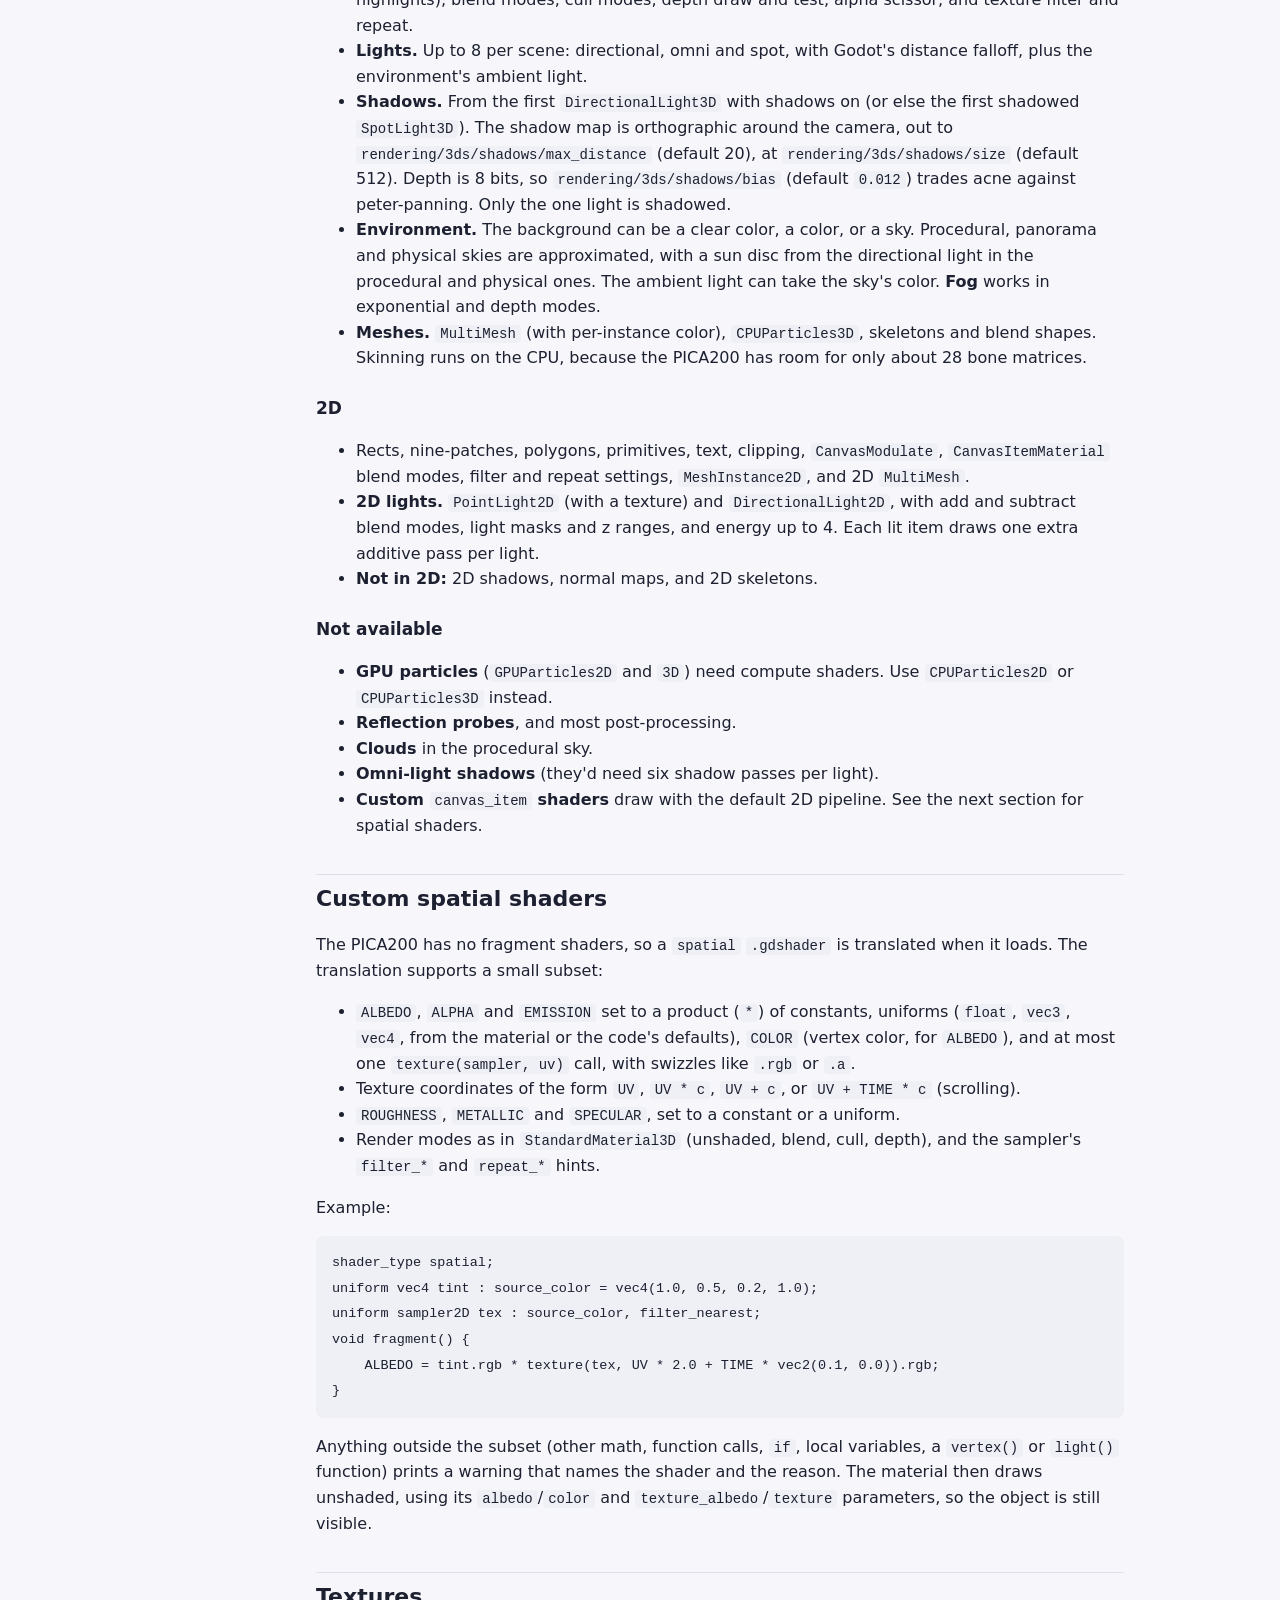
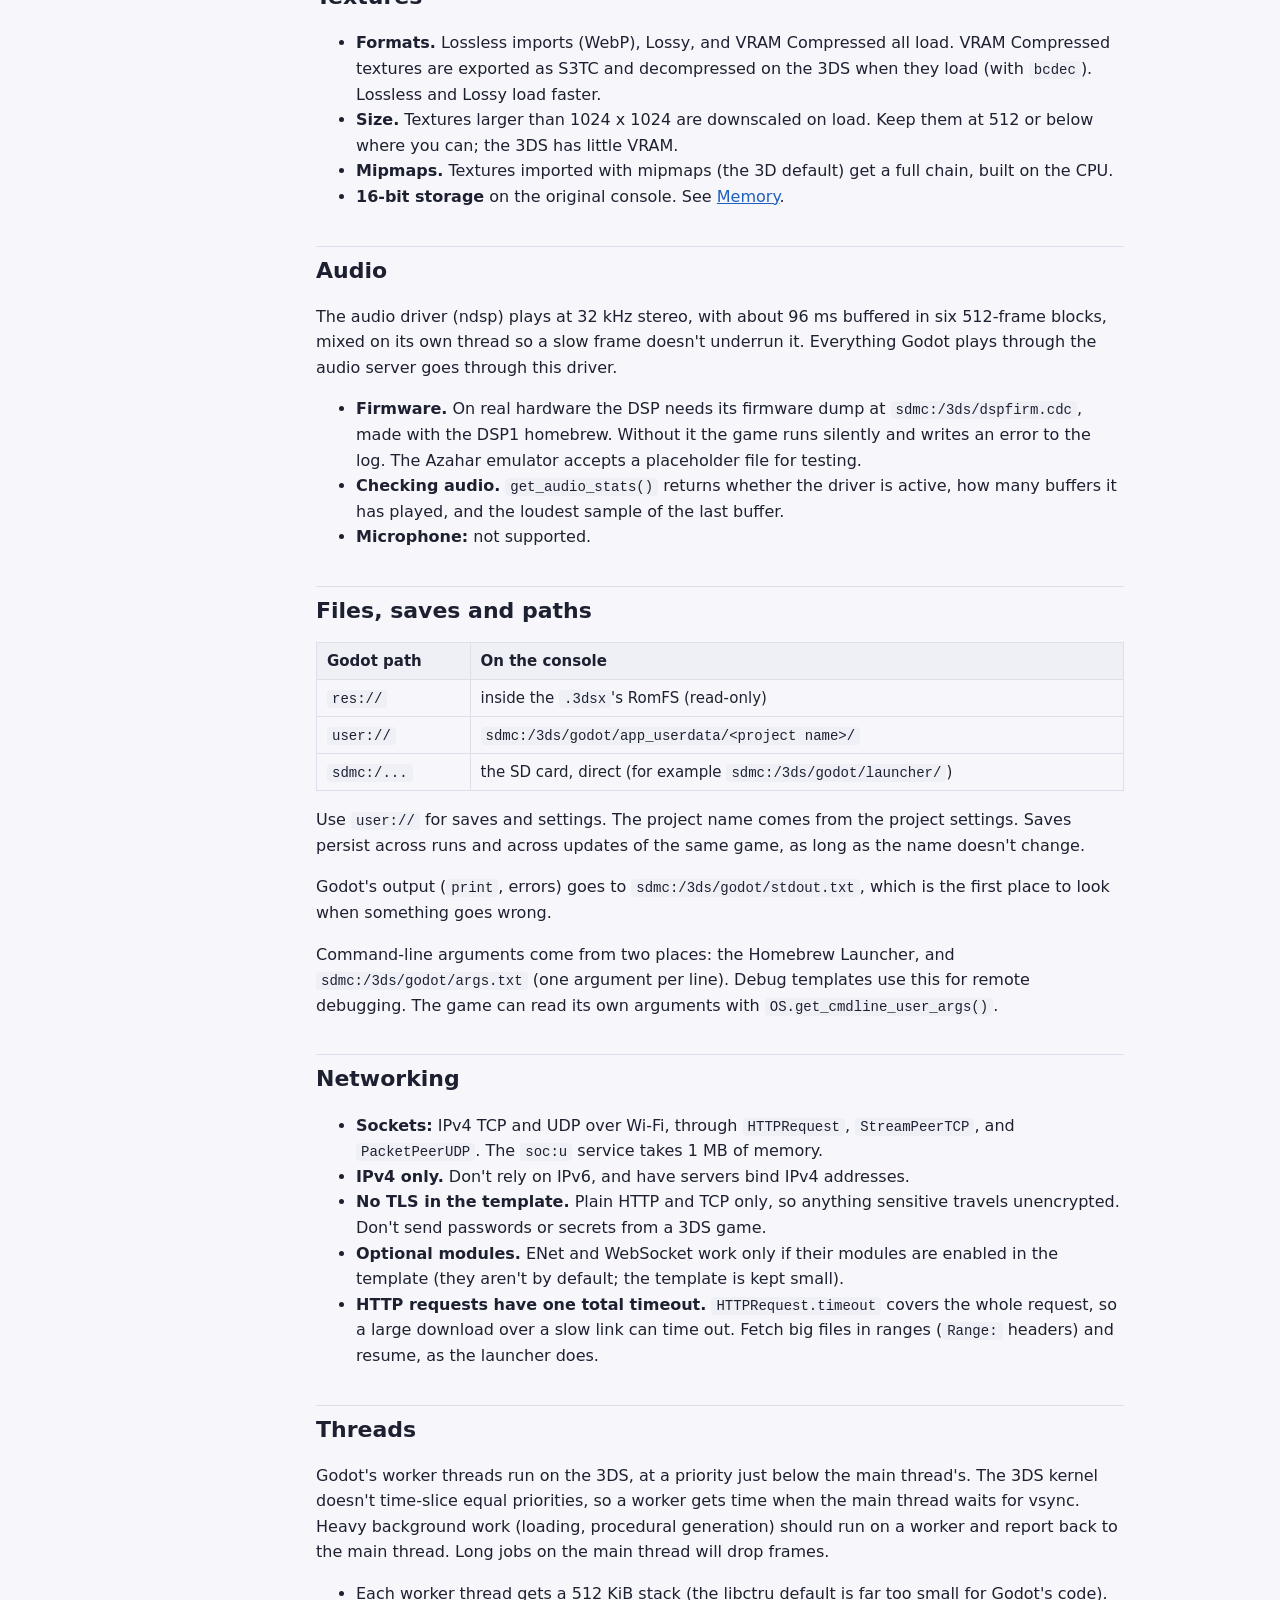
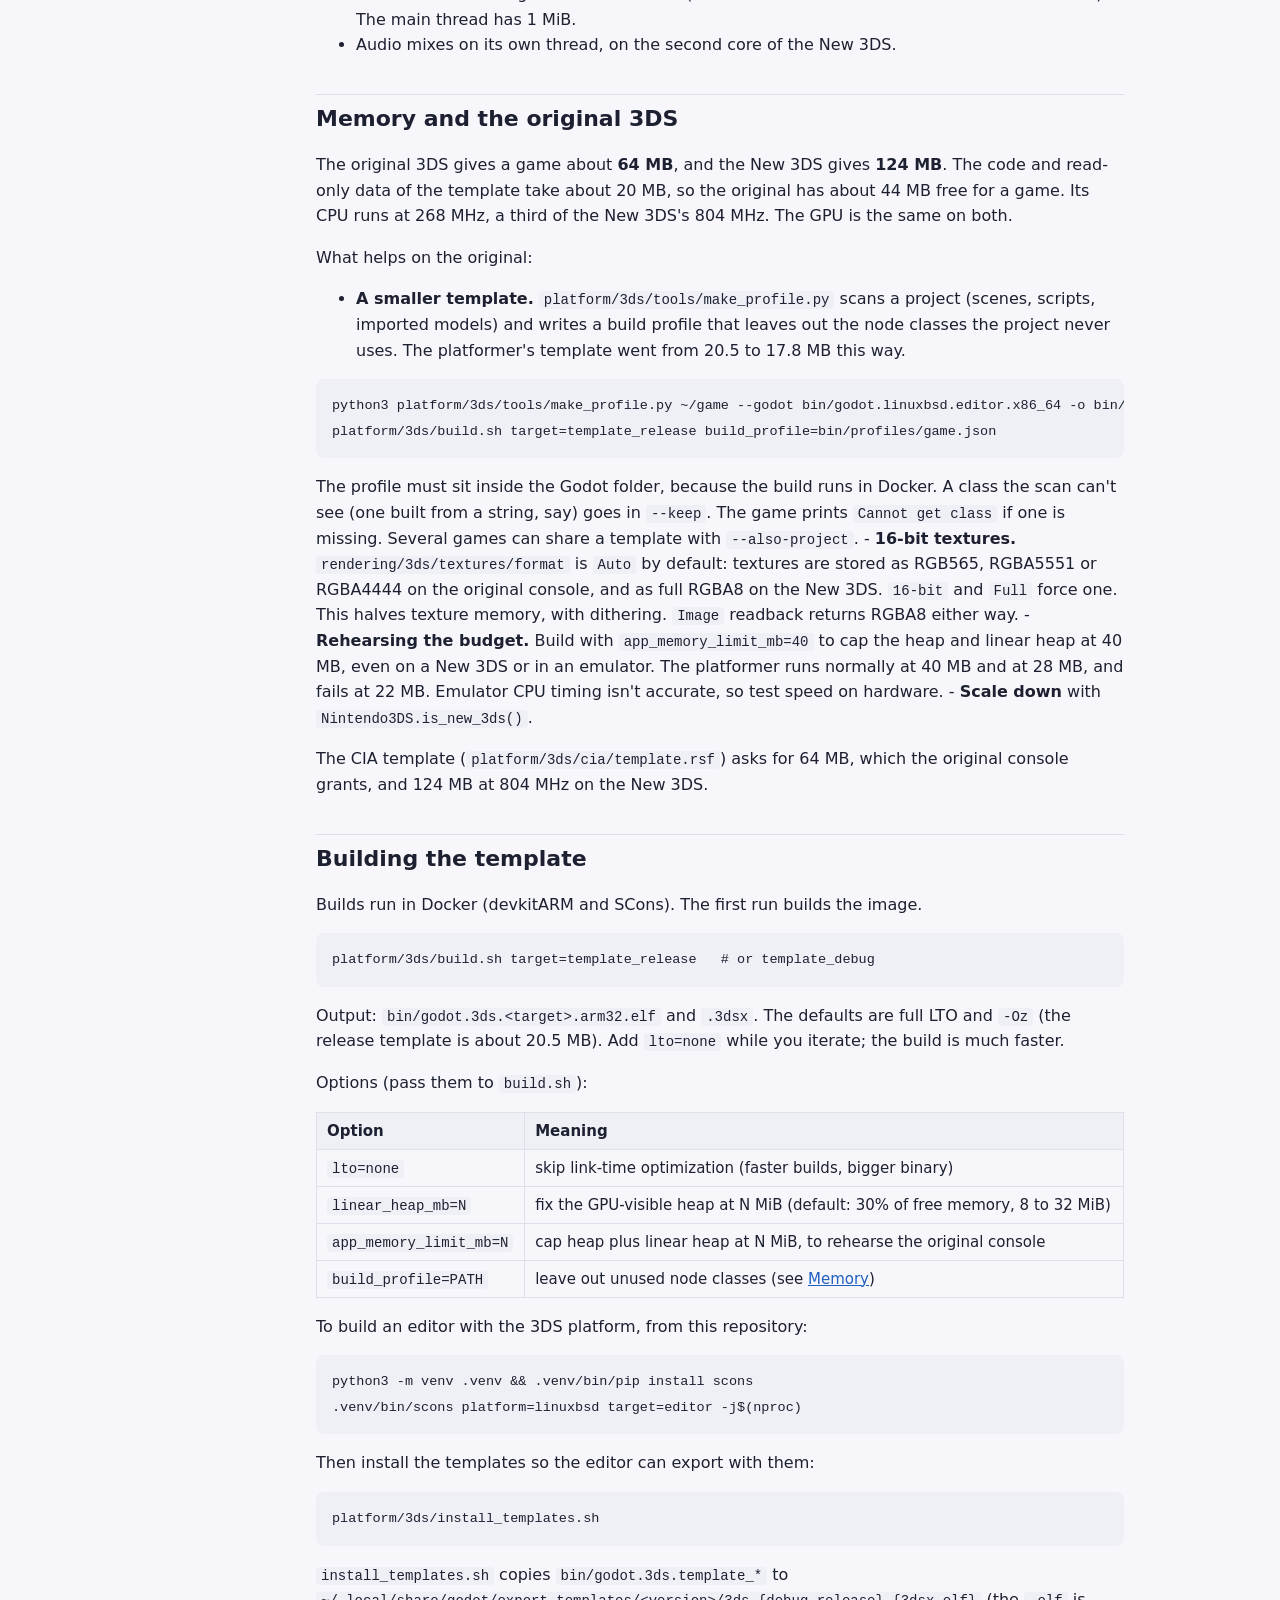
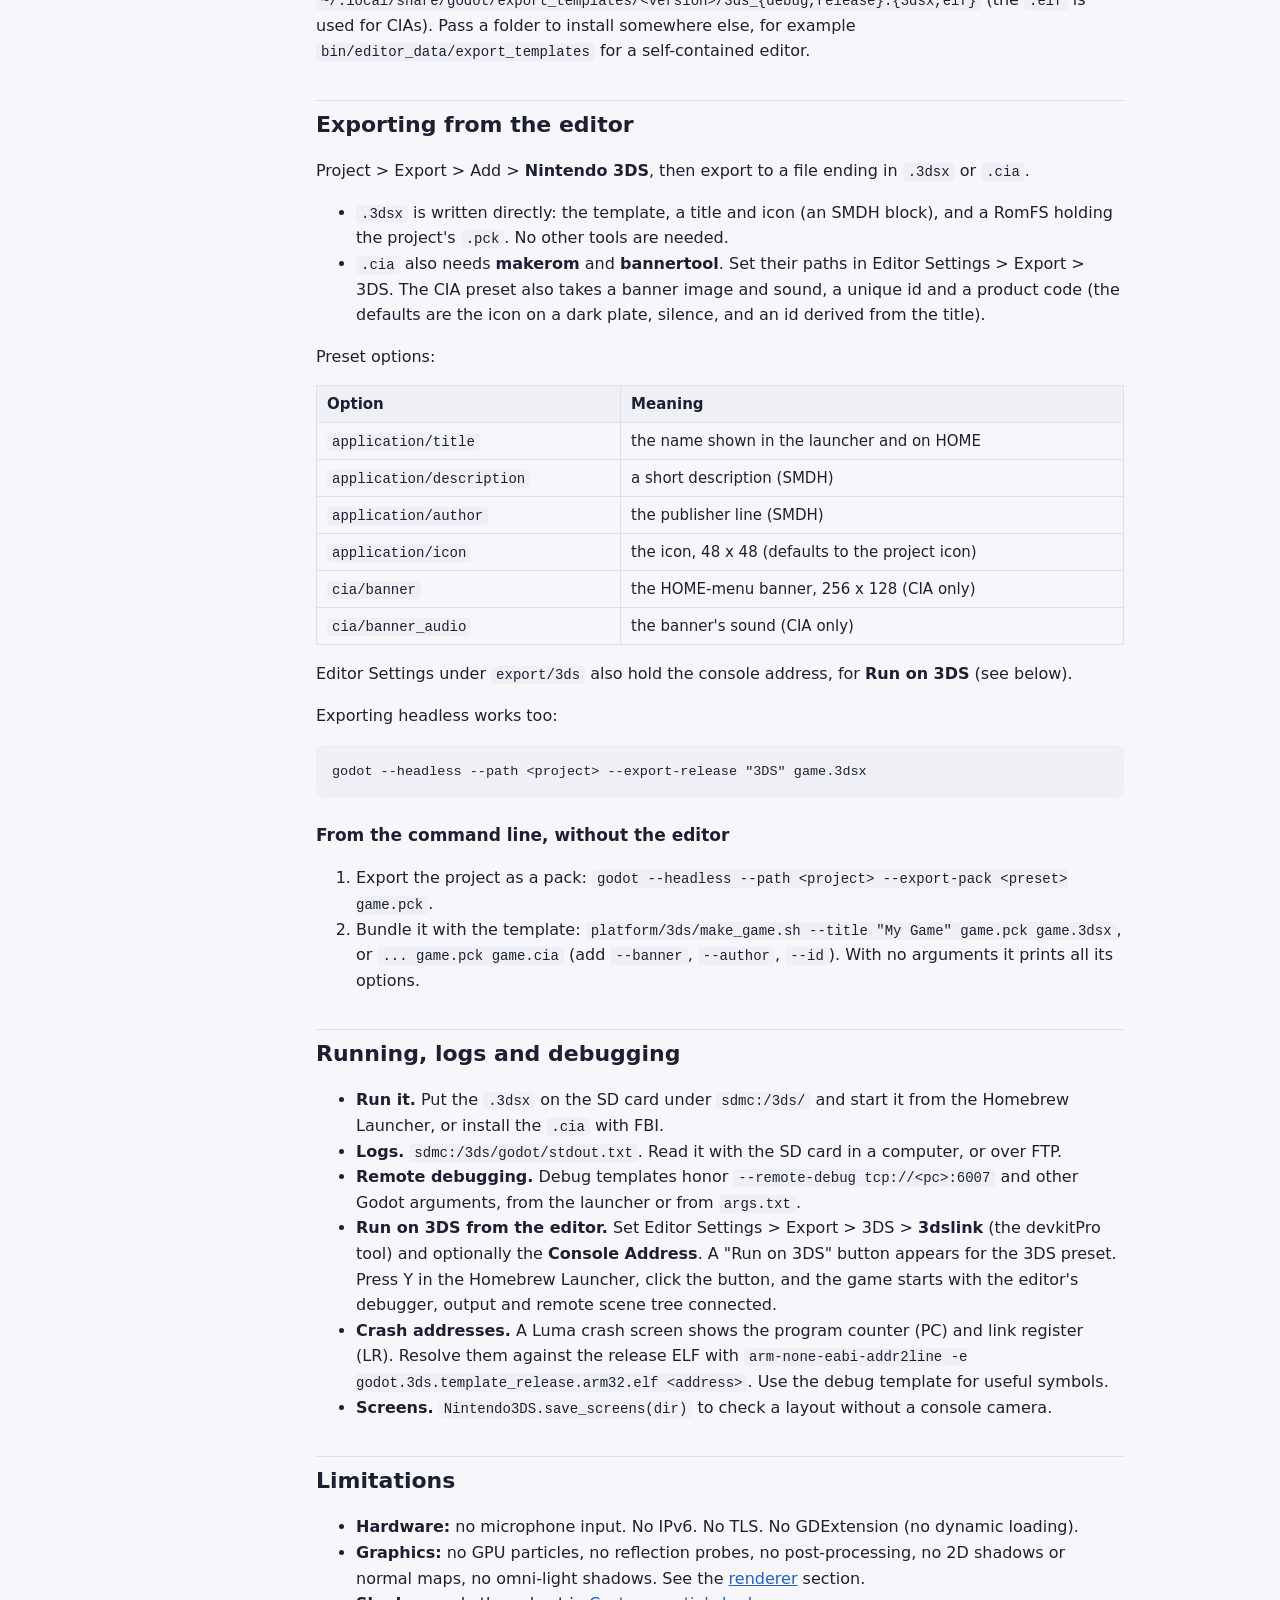
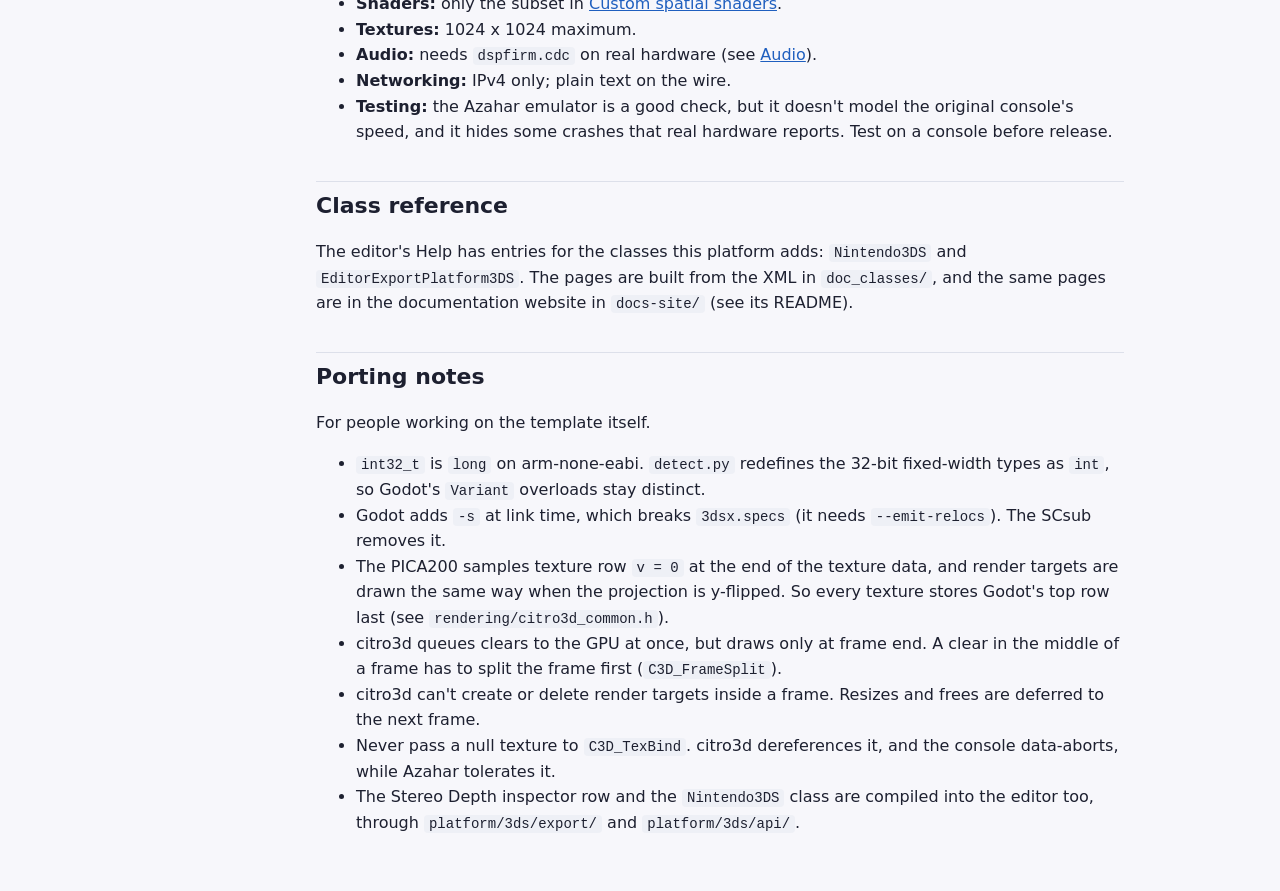
==== commit 38524b16: "3ds: full platform guide, dual-screen section Rewrites the platform guide as one reference: quick st" ====
--- a/docs-site/site/guide.html
+++ b/docs-site/site/guide.html
@@ -1,154 +1,179 @@
 <!doctype html>
 <html lang="en"><head><meta charset="utf-8"><meta name="viewport" content="width=device-width, initial-scale=1"><title>3DS platform guide - Godot for the Nintendo 3DS</title><link rel="stylesheet" href="style.css"></head>
-<body><div class="layout"><nav><a class="brand" href="index.html">Godot for the Nintendo 3DS</a></nav><main><h1>3DS platform guide</h1><p>Godot 4.7 export template for the Nintendo 3DS (homebrew: devkitARM, libctru,
-citro3d). The engine runs GDScript projects from a <code>.pck</code> stored in the
-<code>.3dsx</code> RomFS, renders 3D with stereoscopic output on the top screen, and uses
-the bottom screen as a second window with touch input.</p>
-<h2 id="building">Building</h2>
-<p>Builds run in Docker (devkitARM + SCons):</p>
-<pre><code class="language-sh">platform/3ds/build.sh target=template_release   # or template_debug
-</code></pre>
-<p>Output: <code>bin/godot.3ds.&lt;target&gt;.arm32.elf</code> and <code>.3dsx</code>. Builds use
-full LTO and <code>-Oz</code> by default (release template about 20.5 MB). Add <code>lto=none</code> for faster iteration.</p>
-<p>Options (pass to <code>build.sh</code>):</p>
-<ul>
-<li><code>linear_heap_mb=N</code> fixes the GPU-visible heap (textures, meshes, audio).
-  By default it is 30% of the memory free at start, 8-32 MiB, so the same
-  build fits a 64 MB Homebrew Launcher slot and a 124 MB New 3DS CIA.</li>
-</ul>
-<h2 id="original-3ds-64-mb-268-mhz">Original 3DS (64 MB, 268 MHz)</h2>
-<p>The same template runs on the original 3DS and 2DS, with less room: about
-44 MB are free after the 20 MB of code, and the CPU is three times slower
-(the GPU is the same). What helps:</p>
-<ul>
-<li><strong>Smaller template.</strong> <code>tools/make_profile.py</code> scans a project (scenes,
-  scripts, imported models) and writes a build profile that leaves out the
-  node classes it never uses:</li>
-</ul>
-<pre><code class="language-sh">python3 platform/3ds/tools/make_profile.py ~/game --godot bin/godot.linuxbsd.editor.x86_64 -o bin/profiles/game.json
-platform/3ds/build.sh target=template_release build_profile=bin/profiles/game.json
-</code></pre>
-<p>The platformer's template went from 20.5 to 17.8 MB this way. The profile
-  must be inside the Godot folder (the build runs in Docker). A class the scan
-  can't see, such as one built from a string, goes in <code>--keep</code>; the game
-  prints "Cannot get class" if one is missing. Several games can share one
-  template with <code>--also-project</code>.
-- <strong>16-bit textures.</strong> <code>rendering/3ds/textures/format</code>: Auto (default) stores
-  textures as RGB565, RGBA5551 or RGBA4444 on the original 3DS and in full
-  RGBA8 on the New 3DS; "16-bit" and "Full" force one. Half the texture
-  memory, dithered. <code>Image</code> readback returns RGBA8 either way.
-- <strong>Rehearsing the memory budget.</strong> <code>app_memory_limit_mb=40</code> builds a template
-  that uses at most 40 MB for heap + linear heap, even in an emulator or on a
-  New 3DS. The platformer runs normally at 40 and at 28 MB; at 22 it runs out.
-  Azahar's CPU timing isn't accurate, so speed still needs real hardware.
-- <code>Nintendo3DS.is_new_3ds()</code> lets a game scale effects down (fewer particles,
-  shadows off) on the slower CPU.</p>
-<h2 id="making-a-game">Making a game</h2>
-<h3 id="from-the-editor-recommended">From the editor (recommended)</h3>
-<p>Build an editor from this fork once (it adds the <strong>Nintendo 3DS</strong> export
-platform and knows the <code>Nintendo3DS</code> class):</p>
-<pre><code class="language-sh">python3 -m venv .venv &amp;&amp; .venv/bin/pip install scons
-.venv/bin/scons platform=linuxbsd target=editor -j$(nproc)
-platform/3ds/build.sh target=template_release
-platform/3ds/build.sh target=template_debug
-platform/3ds/install_templates.sh
-</code></pre>
-<p>Then in the editor: Project &gt; Export &gt; Add &gt; Nintendo 3DS, and export to a
-<code>.3dsx</code> or <code>.cia</code> file name.</p>
-<ul>
-<li><code>.3dsx</code> is written directly (template code + SMDH title/icon + a RomFS with
-  the project's <code>.pck</code>); no external tools.</li>
-<li><code>.cia</code> needs makerom and bannertool: set their paths in Editor Settings &gt;
-  Export &gt; 3DS. Banner image/sound, unique id and product code are preset
-  options (defaults: the icon on a dark plate, silence, derived from the
-  title).</li>
-<li>Preset options: title, description, author, icon (defaults to the project
-  icon), custom templates.</li>
-<li>Lossless (WebP), Lossy and VRAM Compressed texture imports all load.</li>
-<li>Textures imported as VRAM Compressed export as S3TC and are decompressed on
-  the 3DS at load (<code>bcdec</code>); Lossless/Lossy import is faster to load.</li>
-</ul>
-<p><code>install_templates.sh</code> copies <code>bin/godot.3ds.template_*</code> to
-<code>~/.local/share/godot/export_templates/&lt;version&gt;/3ds_{debug,release}.{3dsx,elf}</code>
-(the <code>.elf</code> is used for CIAs). Pass a directory to install elsewhere, e.g.
-<code>bin/editor_data/export_templates</code> for a self-contained editor (<code>bin/._sc_</code>).</p>
-<h3 id="from-the-command-line">From the command line</h3>
+<body><div class="layout"><nav><a class="brand" href="index.html">Godot for the Nintendo 3DS</a></nav><main><h1>3DS platform guide</h1><p>This is Godot 4.7 for the Nintendo 3DS: an export template built with
+devkitARM, libctru and citro3d, plus an editor that can export for it. Your
+game is GDScript and scenes, the same as on any other platform. What's
+different is the hardware, so this guide covers the 3DS specifically:</p>
+<ul>
+<li>two screens, one of which is a second window with touch input</li>
+<li>stereoscopic 3D on the top screen, and 2D depth</li>
+<li>the console's input (buttons, circle pad, touch, motion)</li>
+<li>the renderer, and what the PICA200 graphics chip can and can't do</li>
+<li>audio, files, networking, threads, and the memory budget</li>
+<li>building, exporting (<code>.3dsx</code> and <code>.cia</code>), and debugging</li>
+</ul>
+<p>Start with <a href="#quick-start">Quick start</a>. The rest is reference, in roughly the
+order you'll need it.</p>
+<h2 id="contents">Contents</h2>
+<ul>
+<li><a href="#quick-start">Quick start</a></li>
+<li><a href="#screens-and-windows-dual-screen">Screens and windows (dual screen)</a></li>
+<li><a href="#stereoscopic-3d">Stereoscopic 3D</a></li>
+<li><a href="#2d-depth">2D depth</a></li>
+<li><a href="#input">Input</a></li>
+<li><a href="#the-nintendo3ds-singleton">The <code>Nintendo3DS</code> singleton</a></li>
+<li><a href="#renderer">Renderer</a></li>
+<li><a href="#custom-spatial-shaders">Custom spatial shaders</a></li>
+<li><a href="#textures">Textures</a></li>
+<li><a href="#audio">Audio</a></li>
+<li><a href="#files-saves-and-paths">Files, saves and paths</a></li>
+<li><a href="#networking">Networking</a></li>
+<li><a href="#threads">Threads</a></li>
+<li><a href="#memory-and-the-original-3ds">Memory and the original 3DS</a></li>
+<li><a href="#building-the-template">Building the template</a></li>
+<li><a href="#exporting-from-the-editor">Exporting from the editor</a></li>
+<li><a href="#running-logs-and-debugging">Running, logs and debugging</a></li>
+<li><a href="#limitations">Limitations</a></li>
+<li><a href="#class-reference">Class reference</a></li>
+<li><a href="#porting-notes">Porting notes</a></li>
+</ul>
+<h2 id="quick-start">Quick start</h2>
 <ol>
-<li>Export the project as a pack (<code>.pck</code>) with any desktop preset, or headless:
-   <code>godot --headless --path &lt;project&gt; --export-pack &lt;preset&gt; game.pck</code>.</li>
-<li>Bundle it with the template:
-   <code>platform/3ds/make_game.sh [--title T] [--icon icon.png] game.pck game.3dsx</code>
-   or <code>... game.pck game.cia</code> (also <code>--banner</code>, <code>--author</code>, <code>--id</code>; needs
-   makerom and bannertool). Run it without arguments for all options.</li>
+<li>Build the editor and the templates (see <a href="#building-the-template">Building the template</a>).</li>
+<li>In the editor: <strong>Project &gt; Export &gt; Add &gt; Nintendo 3DS</strong>. Export to a file
+   ending in <code>.3dsx</code> (runs from the Homebrew Launcher) or <code>.cia</code> (installs with FBI).</li>
+<li>Copy the file to the console: a <code>.3dsx</code> goes to <code>sdmc:/3ds/</code>, and you start
+   it from the Homebrew Launcher. A <code>.cia</code> is installed with FBI.</li>
 </ol>
-<p>With the fork's editor, <code>--export-release "&lt;3DS preset&gt;" game.3dsx</code> works
-headless too.</p>
-<h3 id="running">Running</h3>
-<p>Copy a <code>.3dsx</code> to <code>sdmc:/3ds/</code> and start it from the Homebrew Launcher, or
-install a <code>.cia</code> with FBI.</p>
-<p>A <code>.3dsx</code> gets whatever memory the launcher has (usually 64 MB). A <code>.cia</code>
-runs in 64 MB on the original 3DS and in 124 MB at 804 MHz on the New 3DS.
-The main thread gets a 1 MB stack.</p>
-<p>Godot's output goes to <code>sdmc:/3ds/godot/stdout.txt</code>; <code>user://</code> is
-<code>sdmc:/3ds/godot/app_userdata/&lt;project name&gt;/</code>.</p>
-<h2 id="remote-debugging-and-one-click-run">Remote debugging and one-click run</h2>
-<p>Debug templates honor <code>--remote-debug tcp://&lt;pc&gt;:6007</code> and other Godot
-arguments, taken from the launcher (3dslink) and from
-<code>sdmc:/3ds/godot/args.txt</code> (one argument per line).</p>
-<p>In the fork's editor, set Editor Settings &gt; Export &gt; 3DS &gt; 3dslink (the
-devkitPro tool) and optionally Console Address. A "Run on 3DS" button then
-appears for the 3DS preset: press Y in the Homebrew Launcher, click the
-button, and the game starts with the editor's debugger, output and remote
-scene tree connected.</p>
-<h2 id="screens-and-windows">Screens and windows</h2>
-<ul>
-<li>The main window is the top screen (400x240). Set the project's viewport size
-  to 400x240.</li>
-<li>The bottom screen (320x240) is any other <code>Window</code>. Set
-  <code>display/window/subwindows/embed_subwindows=false</code> so windows are real
-  display windows, and <code>current_screen = 1</code> on the bottom one.</li>
-<li>Touches go to the bottom-screen window as <code>InputEventScreenTouch/Drag</code>
-  (and emulated mouse events). With no bottom window they go to the top one.</li>
-</ul>
+<p>Set the two project settings that every 3DS game needs, described in
+<a href="#screens-and-windows-dual-screen">Screens and windows</a>:</p>
+<pre><code>window/size/viewport_width=400
+window/size/viewport_height=240
+window/subwindows/embed_subwindows=false
+</code></pre>
+<h2 id="screens-and-windows-dual-screen">Screens and windows (dual screen)</h2>
+<p>The 3DS has two screens, and Godot treats them as two windows:</p>
+<ul>
+<li>The <strong>top screen</strong> (400 x 240) is the main window. Its viewport is your
+  game's 3D and 2D scene, and it renders one image per eye in stereo.</li>
+<li>The <strong>bottom screen</strong> (320 x 240) is any other <code>Window</code> you add. It shows
+  whatever you put in it, and it receives the touch screen.</li>
+</ul>
+<p>Three things make it work:</p>
+<ol>
+<li><strong>Set the main viewport to 400 x 240</strong> (<code>window/size/viewport_width</code> and
+   <code>viewport_height</code>). The top screen's size is fixed, so the game should fill
+   it.</li>
+<li><strong>Turn off embedded sub-windows</strong> (<code>window/subwindows/embed_subwindows=false</code>).
+   Without this, a <code>Window</code> is drawn inside the main window, not on the
+   other screen.</li>
+<li><strong>Move the window to the bottom screen</strong> by setting <code>current_screen = 1</code> on it.
+   Screen 0 is the top screen (the default), and screen 1 is the bottom one.</li>
+</ol>
+<h3 id="worked-example-a-bottom-screen-menu">Worked example: a bottom-screen menu</h3>
+<p>The scene tree:</p>
+<pre><code>Main (Node3D or Node2D, your game)
+├── Camera3D, Lights, World...
+└── Bottom (Window, size 320x240, borderless)
+    ├── Background (ColorRect, full size)
+    ├── Title (Label)
+    └── Buttons (VBoxContainer with Button children)
+</code></pre>
+<p>In <code>main.gd</code>, on the main node:</p>
+<pre><code class="language-gdscript">extends Node3D
+
+@onready var bottom: Window = $Bottom
+
+func _ready() -&gt; void:
+    bottom.current_screen = 1          # put the window on the bottom screen
+    bottom.borderless = true           # no title bar; it's a screen, not a window
+    ($Bottom/Buttons/Start as Button).pressed.connect(_on_start)
+
+func _on_start() -&gt; void:
+    print(&quot;Start pressed&quot;)
+</code></pre>
+<p>Things to know about the bottom window:</p>
+<ul>
+<li>It's a normal <code>Window</code>, so anything you can put in a window works in it:
+  Controls, Labels, Buttons, sprites, a second <code>SubViewport</code>.</li>
+<li>Its contents are <strong>2D</strong>. It doesn't see your 3D world unless you render the
+  world into a <code>SubViewport</code> and show that in a <code>TextureRect</code>.</li>
+<li><strong>Touch</strong> goes to the bottom window as <code>InputEventScreenTouch</code> and
+  <code>InputEventScreenDrag</code>, and also as emulated mouse events, so Buttons,
+  sliders and text fields respond to the stylus with no extra code.</li>
+<li>If you don't create a bottom window, touches go to the top window.</li>
+<li><strong>Hiding it</strong> is <code>bottom.visible = false</code>. The top screen then fills its own
+  screen as usual.</li>
+</ul>
+<p>The platformer uses this pattern for its HUD (<code>scenes/hud.tscn</code> is a
+borderless <code>Window</code>, and <code>level.gd</code> sets <code>current_screen = 1</code>). The launcher
+(a separate project) uses it for its game list.</p>
+<h3 id="showing-things-on-both-screens">Showing things on both screens</h3>
+<p>Anything on the top screen is drawn by the main window. To show a copy on the
+bottom screen too, render it into a <code>SubViewport</code> and display that
+<code>ViewportTexture</code> in the bottom window's <code>TextureRect</code>. It costs a second
+render, so keep it small.</p>
+<h3 id="checking-whats-on-screen">Checking what's on screen</h3>
+<p><code>Nintendo3DS.save_screens(dir)</code> writes <code>top_left.png</code>, <code>top_right.png</code> (the two
+eyes) and <code>bottom.png</code> into <code>dir</code>. Use it with <code>OS.get_user_data_dir()</code> and
+look at the files to check a layout without a camera or a real console.</p>
 <h2 id="stereoscopic-3d">Stereoscopic 3D</h2>
-<p>The top screen's viewport renders one image per eye whenever the 3D slider is
-up; with the slider down only one image is drawn. Each <code>Camera3D</code> is offset
-sideways and its frustum sheared so objects at the convergence distance sit
-on the screen plane; nearer objects come out of the screen.</p>
-<ul>
-<li><code>rendering/3ds/stereo/max_separation</code> (default 0.12): eye separation in world
-  units at full slider.</li>
-<li><code>rendering/3ds/stereo/convergence</code> (default 3.0): distance from the camera
-  with zero parallax.</li>
-</ul>
-<p>2D canvas items draw at zero parallax (on the screen plane) unless given a
-depth.</p>
-<h3 id="manual-depth-for-2d">Manual depth for 2D</h3>
-<p>Any <code>CanvasItem</code> (and so a whole HUD or layer of sprites) can sit in front of
-or behind the screen. Depth is in pixels of disparity at full slider: <code>+</code> pops
-out, <code>-</code> sinks in, <code>0</code> is the screen plane. Each eye sees the item shifted
-sideways by half of it times the slider, rounded to whole pixels so text and
-sprites stay sharp. Keep depths small (about -6 to +6); big shifts hurt to
-look at.</p>
+<p>The 3D slider on the console's right side controls depth. The top screen
+renders one image for each eye whenever the slider is up, and one image when
+it's down.</p>
+<ul>
+<li><strong>Cameras.</strong> Each <code>Camera3D</code> is offset sideways per eye, and its frustum is
+  sheared so that objects at the convergence distance sit on the screen
+  plane. Objects nearer than that come out of the screen, and farther ones
+  go into it.</li>
+<li><strong>Project settings:</strong></li>
+<li><code>rendering/3ds/stereo/max_separation</code> (default <code>0.12</code>): the eye separation
+    in world units at full slider.</li>
+<li><code>rendering/3ds/stereo/convergence</code> (default <code>3.0</code>): the distance from the
+    camera with zero parallax.</li>
+<li><strong>Per scene.</strong> <code>Nintendo3DS.set_stereo_separation(x)</code> and
+  <code>Nintendo3DS.set_stereo_convergence(x)</code> override the project settings for
+  the scene you're in. Pass a negative value to go back to the settings.</li>
+<li><strong>Off the slider.</strong> At <code>0.0</code> the scene draws once, with no depth, and costs
+  less. Test your game with the slider down too.</li>
+</ul>
+<p>2D drawing is flat: 2D canvas items sit on the screen plane. To move them,
+see the next section.</p>
+<h2 id="2d-depth">2D depth</h2>
+<p>Any <code>CanvasItem</code> (a Control, a Sprite2D, a Label, or a whole HUD) can sit in
+front of or behind the screen plane. Depth is measured in <strong>pixels of
+disparity at full slider</strong>: positive pops out, negative sinks in, and <code>0.0</code> is
+the screen plane. Each eye sees the item shifted sideways by half the depth,
+times the slider, rounded to whole pixels so text and sprites stay sharp. Keep
+depths small (about <code>-6</code> to <code>+6</code>); big shifts are hard to look at.</p>
 <pre><code class="language-gdscript">var n3ds = Engine.get_singleton(&quot;Nintendo3DS&quot;)
 n3ds.set_depth($Hud, 3.0)           # the HUD and everything under it
-n3ds.set_depth($Sky, -5.0, false)   # this item only
-</code></pre>
-<p>In the editor, select any <code>CanvasItem</code> and use the <strong>Stereo Depth</strong> row in the
-Inspector (slider in pixels, undoable). It sets the same value as
-<code>set_depth</code>, so it's saved with the scene. The row is read-only when the item
-inherits its parent's material, or has a material that isn't the depth one.
-Full reference: the <code>Nintendo3DS</code> and <code>EditorExportPlatform3DS</code> class pages in
-the editor's Help (source: <code>doc_classes/</code>).</p>
-<p><code>set_depth</code> gives the item a <code>ShaderMaterial</code> with a <code>stereo_depth</code> parameter;
-descendants without a material of their own use it too (<code>use_parent_material</code>).
-A descendant with its own material keeps it and sits at depth 0, unless you
-call <code>set_depth</code> on it. In the editor you can do the same by hand: assign a
-<code>ShaderMaterial</code> whose canvas_item shader declares <code>uniform float
-stereo_depth;</code>, and animate or tween that parameter. A clipped item's clip
-rectangle moves with it.</p>
+n3ds.set_depth($Sky, -5.0, false)   # only this item
+print(n3ds.get_depth($Hud))         # 3.0
+</code></pre>
+<p>How it works: <code>set_depth</code> gives the item a <code>ShaderMaterial</code> with a
+<code>stereo_depth</code> parameter. Children without a material of their own use that
+material (<code>use_parent_material</code>), so a whole subtree shares the depth. A child
+with its own material keeps it and sits at depth <code>0</code>, unless you call
+<code>set_depth</code> on it too. A clipped item's clip rectangle moves with it.</p>
+<p><strong>Warning:</strong> <code>set_depth</code> replaces a material the item already has (it prints a
+warning when it does). If the item has its own material, add a
+<code>stereo_depth</code> uniform to that material yourself instead.</p>
+<h3 id="in-the-editor">In the editor</h3>
+<p>Select any <code>CanvasItem</code>. The Inspector has a <strong>Stereo Depth</strong> row (a slider in
+pixels). It sets the same value as <code>set_depth</code>, it's undoable, and it's saved
+with the scene. The row is read-only when the item inherits its parent's
+material (set the depth on the parent instead), or has a material of its own.</p>
+<h3 id="by-hand">By hand</h3>
+<p>Assign a <code>ShaderMaterial</code> with this shader to any canvas item, and set the
+<code>stereo_depth</code> value (you can animate it or tween it):</p>
+<pre><code class="language-glsl">shader_type canvas_item;
+uniform float stereo_depth = 0.0;
+void fragment() {}
+</code></pre>
 <h2 id="input">Input</h2>
-<p>Joypad device 0, mapped by position like every other Godot platform:</p>
+<p>The 3DS is a joypad (device 0), mapped by position like every other Godot
+platform:</p>
 <table>
 <thead>
 <tr>
@@ -175,7 +200,7 @@
 </tr>
 <tr>
 <td>L / R</td>
-<td>shoulders</td>
+<td>shoulders (<code>JOY_BUTTON_LEFT_SHOULDER</code> / <code>RIGHT_SHOULDER</code>)</td>
 </tr>
 <tr>
 <td>ZL / ZR (New 3DS)</td>
@@ -191,77 +216,133 @@
 </tr>
 </tbody>
 </table>
-<p>The accelerometer and gyroscope feed <code>Input.get_accelerometer()</code> and
-<code>Input.get_gyroscope()</code>. The system keyboard opens for text fields
-(<code>DisplayServer.virtual_keyboard_show</code>).</p>
-<h2 id="nintendo3ds-singleton"><code>Nintendo3DS</code> singleton</h2>
+<p>So <code>Input.is_action_pressed("jump")</code> works with actions mapped to joypad
+button 0 (B), and a game written for a gamepad works on the 3DS unchanged.</p>
+<ul>
+<li><strong>Touch:</strong> on the bottom window (see above). Read it with <code>_gui_input</code> or
+  <code>InputEventScreenTouch</code> on that window.</li>
+<li><strong>Motion:</strong> <code>Input.get_accelerometer()</code> and <code>Input.get_gyroscope()</code> give the
+  console's motion sensors.</li>
+<li><strong>Keyboard:</strong> the system keyboard opens for text fields through
+  <code>DisplayServer.virtual_keyboard_show</code>.</li>
+</ul>
+<h2 id="the-nintendo3ds-singleton">The <code>Nintendo3DS</code> singleton</h2>
 <p>Available from scripts on the 3DS. The stock Godot editor doesn't know the
-class, so reach it through <code>Engine</code> to keep scripts parsing there:</p>
+class, so reach it through <code>Engine</code>, which keeps the script parsing there too:</p>
 <pre><code class="language-gdscript">var n3ds = Engine.get_singleton(&quot;Nintendo3DS&quot;) if Engine.has_singleton(&quot;Nintendo3DS&quot;) else null
 </code></pre>
-<p>Methods (an editor built from this fork has the class too, returning neutral
-values):</p>
-<ul>
-<li><code>get_3d_slider()</code>, <code>is_new_3ds()</code>, <code>get_battery_level()</code> (0-5), <code>is_charging()</code></li>
-<li><code>set_stereo_separation(float)</code>, <code>set_stereo_convergence(float)</code>
-  (negative restores the project settings)</li>
-<li><code>save_screens(dir)</code>: writes <code>top_left.png</code>, <code>top_right.png</code> and
-  <code>bottom.png</code> with what the screens show.</li>
-<li><code>get_audio_stats()</code>: <code>{active, buffers_played, last_peak}</code> of the DSP
-  audio driver.</li>
-</ul>
-<p><code>OS.has_feature("3ds")</code> and <code>OS.has_feature("new_3ds")</code> are available too.</p>
-<h2 id="renderer-citro3d">Renderer (citro3d)</h2>
-<p>The PICA200 has vertex shaders but a fixed-function fragment stage, so the
-renderer maps Godot's built-in materials onto it:</p>
-<ul>
-<li><code>StandardMaterial3D</code> / <code>ORMMaterial3D</code>: albedo color and texture, UV1
-  scale/offset, vertex color, unshaded, emission, roughness/metallic/specular
-  (Blinn-Phong highlights), blend modes, cull modes, depth draw/test, alpha
-  scissor, texture filter/repeat hints.</li>
-<li>Hardware per-pixel lighting for up to 8 lights: directional, omni and spot
-  (Godot's distance falloff), plus the environment's ambient light.</li>
-<li><code>Environment</code> background: clear color, color, or sky (ProceduralSkyMaterial,
-  PanoramaSkyMaterial, PhysicalSkyMaterial approximated; ambient "Sky"
-  takes its color; directional lights draw a sun disc in procedural and
-  physical skies), and fog (exponential and depth modes) on the PICA fog
-  unit.</li>
-<li>Mipmaps for textures imported with mipmaps (the 3D default).</li>
-<li>Shadows from the first <code>DirectionalLight3D</code> with shadows enabled (else the
-  first shadowed <code>SpotLight3D</code>, with a perspective map of its cone): an
-  orthographic shadow map (<code>rendering/3ds/shadows/size</code>, default 512) around
-  the camera out to <code>rendering/3ds/shadows/max_distance</code> (default 20), read
-  by the PICA200 lighting unit (only that light is darkened, as in Godot).
-  Depth is 8-bit, so <code>rendering/3ds/shadows/bias</code> (default 0.012) trades
-  acne against peter-panning. Casters are the meshes the camera sees.</li>
-<li><code>MultiMesh</code> (per-instance color), <code>CPUParticles3D</code> and <code>CPUParticles2D</code>.</li>
-<li>Skeletons and blend shapes, skinned on the CPU (the PICA200 has uniform
-  room for only ~28 bone matrices).</li>
-<li>2D: rects, nine-patches, polygons, primitives, text, clipping, canvas
-  modulate, <code>CanvasItemMaterial</code> blend modes, filter/repeat settings,
-  <code>MeshInstance2D</code> and 2D MultiMesh.</li>
-<li>2D lights (<code>PointLight2D</code> with a texture, <code>DirectionalLight2D</code>), add and
-  subtract blend modes, item light masks and z ranges, energy up to 4;
-  each lit item gets an extra additive pass per light. No 2D shadows or
-  normal maps.</li>
-<li>Hand-written spatial <code>.gdshader</code> shaders, when <code>fragment()</code> is only
-  assignments the fixed-function stage can do (see below). Custom
-  <code>canvas_item</code> shaders draw with the default 2D pipeline.</li>
-</ul>
-<h3 id="custom-spatial-shaders">Custom spatial shaders</h3>
-<p>The PICA200 has no fragment shaders, so a <code>.gdshader</code> is translated when it
-loads. Supported in <code>fragment()</code>:</p>
+<table>
+<thead>
+<tr>
+<th>Method</th>
+<th>Returns / does</th>
+</tr>
+</thead>
+<tbody>
+<tr>
+<td><code>get_3d_slider()</code></td>
+<td>3D slider position, <code>0.0</code> to <code>1.0</code></td>
+</tr>
+<tr>
+<td><code>is_new_3ds()</code></td>
+<td><code>true</code> on a New 3DS or 2DS XL</td>
+</tr>
+<tr>
+<td><code>get_battery_level()</code></td>
+<td><code>0</code> (empty) to <code>5</code> (full)</td>
+</tr>
+<tr>
+<td><code>is_charging()</code></td>
+<td><code>true</code> while charging</td>
+</tr>
+<tr>
+<td><code>set_stereo_separation(x)</code> / <code>set_stereo_convergence(x)</code></td>
+<td>per-scene stereo overrides; negative restores the settings</td>
+</tr>
+<tr>
+<td><code>set_depth(item, depth, recursive = true)</code></td>
+<td>2D depth, see above</td>
+</tr>
+<tr>
+<td><code>get_depth(item)</code></td>
+<td>the depth set on an item</td>
+</tr>
+<tr>
+<td><code>save_screens(dir)</code></td>
+<td>writes <code>top_left.png</code>, <code>top_right.png</code>, <code>bottom.png</code></td>
+</tr>
+<tr>
+<td><code>get_audio_stats()</code></td>
+<td><code>{active, buffers_played, last_peak}</code> from the audio driver</td>
+</tr>
+</tbody>
+</table>
+<p>Feature flags work with <code>OS.has_feature</code>: <code>"3ds"</code> and <code>"new_3ds"</code>.</p>
+<p>Use <code>is_new_3ds()</code> to scale a game down on the original console: fewer
+particles, shadows off, lower resolution textures.</p>
+<h2 id="renderer">Renderer</h2>
+<p>The PICA200 has programmable vertex shaders but a fixed-function fragment
+stage. The renderer maps Godot's built-in materials onto that fixed stage, so
+most of what a game uses works, and a few features don't exist.</p>
+<h3 id="3d">3D</h3>
+<ul>
+<li><strong>Materials.</strong> <code>StandardMaterial3D</code> and <code>ORMMaterial3D</code>: albedo color and
+  texture, UV1 scale and offset, vertex color, unshaded, emission,
+  roughness, metallic and specular (Blinn-Phong highlights), blend modes,
+  cull modes, depth draw and test, alpha scissor, and texture filter and
+  repeat.</li>
+<li><strong>Lights.</strong> Up to 8 per scene: directional, omni and spot, with Godot's
+  distance falloff, plus the environment's ambient light.</li>
+<li><strong>Shadows.</strong> From the first <code>DirectionalLight3D</code> with shadows on (or else the
+  first shadowed <code>SpotLight3D</code>). The shadow map is orthographic around the
+  camera, out to <code>rendering/3ds/shadows/max_distance</code> (default 20), at
+  <code>rendering/3ds/shadows/size</code> (default 512). Depth is 8 bits, so
+  <code>rendering/3ds/shadows/bias</code> (default <code>0.012</code>) trades acne against
+  peter-panning. Only the one light is shadowed.</li>
+<li><strong>Environment.</strong> The background can be a clear color, a color, or a sky.
+  Procedural, panorama and physical skies are approximated, with a sun disc
+  from the directional light in the procedural and physical ones. The
+  ambient light can take the sky's color. <strong>Fog</strong> works in exponential and
+  depth modes.</li>
+<li><strong>Meshes.</strong> <code>MultiMesh</code> (with per-instance color), <code>CPUParticles3D</code>,
+  skeletons and blend shapes. Skinning runs on the CPU, because the PICA200
+  has room for only about 28 bone matrices.</li>
+</ul>
+<h3 id="2d">2D</h3>
+<ul>
+<li>Rects, nine-patches, polygons, primitives, text, clipping, <code>CanvasModulate</code>,
+  <code>CanvasItemMaterial</code> blend modes, filter and repeat settings,
+  <code>MeshInstance2D</code>, and 2D <code>MultiMesh</code>.</li>
+<li><strong>2D lights.</strong> <code>PointLight2D</code> (with a texture) and <code>DirectionalLight2D</code>,
+  with add and subtract blend modes, light masks and z ranges, and energy up
+  to 4. Each lit item draws one extra additive pass per light.</li>
+<li><strong>Not in 2D:</strong> 2D shadows, normal maps, and 2D skeletons.</li>
+</ul>
+<h3 id="not-available">Not available</h3>
+<ul>
+<li><strong>GPU particles</strong> (<code>GPUParticles2D</code> and <code>3D</code>) need compute shaders. Use
+  <code>CPUParticles2D</code> or <code>CPUParticles3D</code> instead.</li>
+<li><strong>Reflection probes</strong>, and most post-processing.</li>
+<li><strong>Clouds</strong> in the procedural sky.</li>
+<li><strong>Omni-light shadows</strong> (they'd need six shadow passes per light).</li>
+<li><strong>Custom <code>canvas_item</code> shaders</strong> draw with the default 2D pipeline. See the
+  next section for spatial shaders.</li>
+</ul>
+<h2 id="custom-spatial-shaders">Custom spatial shaders</h2>
+<p>The PICA200 has no fragment shaders, so a <code>spatial</code> <code>.gdshader</code> is translated
+when it loads. The translation supports a small subset:</p>
 <ul>
 <li><code>ALBEDO</code>, <code>ALPHA</code> and <code>EMISSION</code> set to a product (<code>*</code>) of constants,
-  uniforms (<code>vec3</code>/<code>vec4</code>/<code>float</code>, from the material or the code's
-  defaults), <code>COLOR</code> (vertex color, ALBEDO only) and at most one
-  <code>texture(sampler, uv)</code> lookup, with swizzles like <code>.rgb</code> or <code>.a</code>.</li>
-<li>Texture coordinates: <code>UV</code>, <code>UV * const</code>, <code>UV + const</code> and
-  <code>UV + TIME * const</code> (scrolling).</li>
-<li><code>ROUGHNESS</code>, <code>METALLIC</code>, <code>SPECULAR</code> set to a constant or uniform.</li>
-<li>Render modes as in <code>StandardMaterial3D</code> (unshaded, blend, cull, depth),
-  and the sampler's <code>filter_*</code> / <code>repeat_*</code> hints.</li>
-</ul>
+  uniforms (<code>float</code>, <code>vec3</code>, <code>vec4</code>, from the material or the code's
+  defaults), <code>COLOR</code> (vertex color, for <code>ALBEDO</code>), and at most one
+  <code>texture(sampler, uv)</code> call, with swizzles like <code>.rgb</code> or <code>.a</code>.</li>
+<li>Texture coordinates of the form <code>UV</code>, <code>UV * c</code>, <code>UV + c</code>, or
+  <code>UV + TIME * c</code> (scrolling).</li>
+<li><code>ROUGHNESS</code>, <code>METALLIC</code> and <code>SPECULAR</code>, set to a constant or a uniform.</li>
+<li>Render modes as in <code>StandardMaterial3D</code> (unshaded, blend, cull, depth), and
+  the sampler's <code>filter_*</code> and <code>repeat_*</code> hints.</li>
+</ul>
+<p>Example:</p>
 <pre><code class="language-glsl">shader_type spatial;
 uniform vec4 tint : source_color = vec4(1.0, 0.5, 0.2, 1.0);
 uniform sampler2D tex : source_color, filter_nearest;
@@ -269,42 +350,285 @@
     ALBEDO = tint.rgb * texture(tex, UV * 2.0 + TIME * vec2(0.1, 0.0)).rgb;
 }
 </code></pre>
-<p>Anything else (other math, function calls, <code>if</code>, local variables, a
-<code>vertex()</code> or <code>light()</code> function) prints a warning naming the shader and the
-reason, and the material draws unshaded with its <code>albedo</code>/<code>color</code> and
-<code>texture_albedo</code>/<code>texture</code> parameters.</p>
-<p>Not implemented yet: GPU particles (need compute shaders: use CPUParticles),
-2D skeletons, omni light shadows, 2D light shadows and normal maps, clouds
-in the procedural sky, reflection probes and other post-processing. Textures larger than 1024x1024 are downscaled.</p>
-<h2 id="other-limitations">Other limitations</h2>
-<ul>
-<li>Audio: the DSP driver mixes at 32 kHz stereo with about 96 ms buffered,
-  on its own thread, so slow frames don't underrun it. On real hardware it needs the DSP firmware dump at
-  <code>sdmc:/3ds/dspfirm.cdc</code> (made by the DSP1 homebrew); without it the game
-  runs silently with an error in the log. No microphone input.</li>
-<li>Networking: IPv4 TCP/UDP over Wi-Fi (<code>HTTPRequest</code>, <code>StreamPeerTCP</code>,
-  ENet/WebSocket if those modules are enabled). No IPv6; servers should bind
-  IPv4 addresses. soc:u takes 1 MB of memory.</li>
-<li>Threads: Godot's threads run below the main thread's priority on core 0
-  (the 3DS kernel doesn't time-slice equal priorities), so background work
-  uses the time the main thread waits for vsync. Audio mixes on its own
-  thread (core 2 on the New 3DS).</li>
-<li>No GDExtension (no dynamic loading on the 3DS).</li>
+<p>Anything outside the subset (other math, function calls, <code>if</code>, local
+variables, a <code>vertex()</code> or <code>light()</code> function) prints a warning that names the
+shader and the reason. The material then draws unshaded, using its
+<code>albedo</code>/<code>color</code> and <code>texture_albedo</code>/<code>texture</code> parameters, so the object is
+still visible.</p>
+<h2 id="textures">Textures</h2>
+<ul>
+<li><strong>Formats.</strong> Lossless imports (WebP), Lossy, and VRAM Compressed all load.
+  VRAM Compressed textures are exported as S3TC and decompressed on the 3DS
+  when they load (with <code>bcdec</code>). Lossless and Lossy load faster.</li>
+<li><strong>Size.</strong> Textures larger than 1024 x 1024 are downscaled on load. Keep
+  them at 512 or below where you can; the 3DS has little VRAM.</li>
+<li><strong>Mipmaps.</strong> Textures imported with mipmaps (the 3D default) get a full
+  chain, built on the CPU.</li>
+<li><strong>16-bit storage</strong> on the original console. See
+  <a href="#memory-and-the-original-3ds">Memory</a>.</li>
+</ul>
+<h2 id="audio">Audio</h2>
+<p>The audio driver (ndsp) plays at 32 kHz stereo, with about 96 ms buffered in
+six 512-frame blocks, mixed on its own thread so a slow frame doesn't
+underrun it. Everything Godot plays through the audio server goes through
+this driver.</p>
+<ul>
+<li><strong>Firmware.</strong> On real hardware the DSP needs its firmware dump at
+  <code>sdmc:/3ds/dspfirm.cdc</code>, made with the DSP1 homebrew. Without it the game
+  runs silently and writes an error to the log. The Azahar emulator accepts a
+  placeholder file for testing.</li>
+<li><strong>Checking audio.</strong> <code>get_audio_stats()</code> returns whether the driver is active,
+  how many buffers it has played, and the loudest sample of the last buffer.</li>
+<li><strong>Microphone:</strong> not supported.</li>
+</ul>
+<h2 id="files-saves-and-paths">Files, saves and paths</h2>
+<table>
+<thead>
+<tr>
+<th>Godot path</th>
+<th>On the console</th>
+</tr>
+</thead>
+<tbody>
+<tr>
+<td><code>res://</code></td>
+<td>inside the <code>.3dsx</code>'s RomFS (read-only)</td>
+</tr>
+<tr>
+<td><code>user://</code></td>
+<td><code>sdmc:/3ds/godot/app_userdata/&lt;project name&gt;/</code></td>
+</tr>
+<tr>
+<td><code>sdmc:/...</code></td>
+<td>the SD card, direct (for example <code>sdmc:/3ds/godot/launcher/</code>)</td>
+</tr>
+</tbody>
+</table>
+<p>Use <code>user://</code> for saves and settings. The project name comes from the project
+settings. Saves persist across runs and across updates of the same game, as
+long as the name doesn't change.</p>
+<p>Godot's output (<code>print</code>, errors) goes to <code>sdmc:/3ds/godot/stdout.txt</code>, which is
+the first place to look when something goes wrong.</p>
+<p>Command-line arguments come from two places: the Homebrew Launcher, and
+<code>sdmc:/3ds/godot/args.txt</code> (one argument per line). Debug templates use this
+for remote debugging. The game can read its own arguments with
+<code>OS.get_cmdline_user_args()</code>.</p>
+<h2 id="networking">Networking</h2>
+<ul>
+<li><strong>Sockets:</strong> IPv4 TCP and UDP over Wi-Fi, through <code>HTTPRequest</code>,
+  <code>StreamPeerTCP</code>, and <code>PacketPeerUDP</code>. The <code>soc:u</code> service takes 1 MB of
+  memory.</li>
+<li><strong>IPv4 only.</strong> Don't rely on IPv6, and have servers bind IPv4 addresses.</li>
+<li><strong>No TLS in the template.</strong> Plain HTTP and TCP only, so anything sensitive
+  travels unencrypted. Don't send passwords or secrets from a 3DS game.</li>
+<li><strong>Optional modules.</strong> ENet and WebSocket work only if their modules are
+  enabled in the template (they aren't by default; the template is kept
+  small).</li>
+<li><strong>HTTP requests have one total timeout.</strong> <code>HTTPRequest.timeout</code> covers the
+  whole request, so a large download over a slow link can time out. Fetch big
+  files in ranges (<code>Range:</code> headers) and resume, as the launcher does.</li>
+</ul>
+<h2 id="threads">Threads</h2>
+<p>Godot's worker threads run on the 3DS, at a priority just below the main
+thread's. The 3DS kernel doesn't time-slice equal priorities, so a worker
+gets time when the main thread waits for vsync. Heavy background work
+(loading, procedural generation) should run on a worker and report back to the
+main thread. Long jobs on the main thread will drop frames.</p>
+<ul>
+<li>Each worker thread gets a 512 KiB stack (the libctru default is far too small
+  for Godot's code). The main thread has 1 MiB.</li>
+<li>Audio mixes on its own thread, on the second core of the New 3DS.</li>
+</ul>
+<h2 id="memory-and-the-original-3ds">Memory and the original 3DS</h2>
+<p>The original 3DS gives a game about <strong>64 MB</strong>, and the New 3DS gives <strong>124 MB</strong>.
+The code and read-only data of the template take about 20 MB, so the original
+has about 44 MB free for a game. Its CPU runs at 268 MHz, a third of the New
+3DS's 804 MHz. The GPU is the same on both.</p>
+<p>What helps on the original:</p>
+<ul>
+<li><strong>A smaller template.</strong> <code>platform/3ds/tools/make_profile.py</code> scans a project
+  (scenes, scripts, imported models) and writes a build profile that leaves
+  out the node classes the project never uses. The platformer's template went
+  from 20.5 to 17.8 MB this way.</li>
+</ul>
+<pre><code class="language-sh">python3 platform/3ds/tools/make_profile.py ~/game --godot bin/godot.linuxbsd.editor.x86_64 -o bin/profiles/game.json
+platform/3ds/build.sh target=template_release build_profile=bin/profiles/game.json
+</code></pre>
+<p>The profile must sit inside the Godot folder, because the build runs in
+  Docker. A class the scan can't see (one built from a string, say) goes in
+  <code>--keep</code>. The game prints <code>Cannot get class</code> if one is missing. Several
+  games can share a template with <code>--also-project</code>.
+- <strong>16-bit textures.</strong> <code>rendering/3ds/textures/format</code> is <code>Auto</code> by default:
+  textures are stored as RGB565, RGBA5551 or RGBA4444 on the original console,
+  and as full RGBA8 on the New 3DS. <code>16-bit</code> and <code>Full</code> force one. This halves
+  texture memory, with dithering. <code>Image</code> readback returns RGBA8 either way.
+- <strong>Rehearsing the budget.</strong> Build with <code>app_memory_limit_mb=40</code> to cap the
+  heap and linear heap at 40 MB, even on a New 3DS or in an emulator. The
+  platformer runs normally at 40 MB and at 28 MB, and fails at 22 MB. Emulator
+  CPU timing isn't accurate, so test speed on hardware.
+- <strong>Scale down</strong> with <code>Nintendo3DS.is_new_3ds()</code>.</p>
+<p>The CIA template (<code>platform/3ds/cia/template.rsf</code>) asks for 64 MB, which the
+original console grants, and 124 MB at 804 MHz on the New 3DS.</p>
+<h2 id="building-the-template">Building the template</h2>
+<p>Builds run in Docker (devkitARM and SCons). The first run builds the image.</p>
+<pre><code class="language-sh">platform/3ds/build.sh target=template_release   # or template_debug
+</code></pre>
+<p>Output: <code>bin/godot.3ds.&lt;target&gt;.arm32.elf</code> and <code>.3dsx</code>. The defaults are full
+LTO and <code>-Oz</code> (the release template is about 20.5 MB). Add <code>lto=none</code> while you
+iterate; the build is much faster.</p>
+<p>Options (pass them to <code>build.sh</code>):</p>
+<table>
+<thead>
+<tr>
+<th>Option</th>
+<th>Meaning</th>
+</tr>
+</thead>
+<tbody>
+<tr>
+<td><code>lto=none</code></td>
+<td>skip link-time optimization (faster builds, bigger binary)</td>
+</tr>
+<tr>
+<td><code>linear_heap_mb=N</code></td>
+<td>fix the GPU-visible heap at N MiB (default: 30% of free memory, 8 to 32 MiB)</td>
+</tr>
+<tr>
+<td><code>app_memory_limit_mb=N</code></td>
+<td>cap heap plus linear heap at N MiB, to rehearse the original console</td>
+</tr>
+<tr>
+<td><code>build_profile=PATH</code></td>
+<td>leave out unused node classes (see <a href="#memory-and-the-original-3ds">Memory</a>)</td>
+</tr>
+</tbody>
+</table>
+<p>To build an editor with the 3DS platform, from this repository:</p>
+<pre><code class="language-sh">python3 -m venv .venv &amp;&amp; .venv/bin/pip install scons
+.venv/bin/scons platform=linuxbsd target=editor -j$(nproc)
+</code></pre>
+<p>Then install the templates so the editor can export with them:</p>
+<pre><code class="language-sh">platform/3ds/install_templates.sh
+</code></pre>
+<p><code>install_templates.sh</code> copies <code>bin/godot.3ds.template_*</code> to
+<code>~/.local/share/godot/export_templates/&lt;version&gt;/3ds_{debug,release}.{3dsx,elf}</code>
+(the <code>.elf</code> is used for CIAs). Pass a folder to install somewhere else, for
+example <code>bin/editor_data/export_templates</code> for a self-contained editor.</p>
+<h2 id="exporting-from-the-editor">Exporting from the editor</h2>
+<p>Project &gt; Export &gt; Add &gt; <strong>Nintendo 3DS</strong>, then export to a file ending in
+<code>.3dsx</code> or <code>.cia</code>.</p>
+<ul>
+<li><strong><code>.3dsx</code></strong> is written directly: the template, a title and icon (an SMDH
+  block), and a RomFS holding the project's <code>.pck</code>. No other tools are needed.</li>
+<li><strong><code>.cia</code></strong> also needs <strong>makerom</strong> and <strong>bannertool</strong>. Set their paths in
+  Editor Settings &gt; Export &gt; 3DS. The CIA preset also takes a banner image and
+  sound, a unique id and a product code (the defaults are the icon on a dark
+  plate, silence, and an id derived from the title).</li>
+</ul>
+<p>Preset options:</p>
+<table>
+<thead>
+<tr>
+<th>Option</th>
+<th>Meaning</th>
+</tr>
+</thead>
+<tbody>
+<tr>
+<td><code>application/title</code></td>
+<td>the name shown in the launcher and on HOME</td>
+</tr>
+<tr>
+<td><code>application/description</code></td>
+<td>a short description (SMDH)</td>
+</tr>
+<tr>
+<td><code>application/author</code></td>
+<td>the publisher line (SMDH)</td>
+</tr>
+<tr>
+<td><code>application/icon</code></td>
+<td>the icon, 48 x 48 (defaults to the project icon)</td>
+</tr>
+<tr>
+<td><code>cia/banner</code></td>
+<td>the HOME-menu banner, 256 x 128 (CIA only)</td>
+</tr>
+<tr>
+<td><code>cia/banner_audio</code></td>
+<td>the banner's sound (CIA only)</td>
+</tr>
+</tbody>
+</table>
+<p>Editor Settings under <code>export/3ds</code> also hold the console address, for <strong>Run on
+3DS</strong> (see below).</p>
+<p>Exporting headless works too:</p>
+<pre><code class="language-sh">godot --headless --path &lt;project&gt; --export-release &quot;3DS&quot; game.3dsx
+</code></pre>
+<h3 id="from-the-command-line-without-the-editor">From the command line, without the editor</h3>
+<ol>
+<li>Export the project as a pack: <code>godot --headless --path &lt;project&gt; --export-pack &lt;preset&gt; game.pck</code>.</li>
+<li>Bundle it with the template: <code>platform/3ds/make_game.sh --title "My Game" game.pck game.3dsx</code>,
+   or <code>... game.pck game.cia</code> (add <code>--banner</code>, <code>--author</code>, <code>--id</code>). With no
+   arguments it prints all its options.</li>
+</ol>
+<h2 id="running-logs-and-debugging">Running, logs and debugging</h2>
+<ul>
+<li><strong>Run it.</strong> Put the <code>.3dsx</code> on the SD card under <code>sdmc:/3ds/</code> and start it
+  from the Homebrew Launcher, or install the <code>.cia</code> with FBI.</li>
+<li><strong>Logs.</strong> <code>sdmc:/3ds/godot/stdout.txt</code>. Read it with the SD card in a
+  computer, or over FTP.</li>
+<li><strong>Remote debugging.</strong> Debug templates honor <code>--remote-debug tcp://&lt;pc&gt;:6007</code>
+  and other Godot arguments, from the launcher or from <code>args.txt</code>.</li>
+<li><strong>Run on 3DS from the editor.</strong> Set Editor Settings &gt; Export &gt; 3DS &gt;
+  <strong>3dslink</strong> (the devkitPro tool) and optionally the <strong>Console Address</strong>. A
+  "Run on 3DS" button appears for the 3DS preset. Press Y in the Homebrew
+  Launcher, click the button, and the game starts with the editor's debugger,
+  output and remote scene tree connected.</li>
+<li><strong>Crash addresses.</strong> A Luma crash screen shows the program counter (PC) and
+  link register (LR). Resolve them against the release ELF with
+  <code>arm-none-eabi-addr2line -e godot.3ds.template_release.arm32.elf &lt;address&gt;</code>.
+  Use the debug template for useful symbols.</li>
+<li><strong>Screens.</strong> <code>Nintendo3DS.save_screens(dir)</code> to check a layout without a
+  console camera.</li>
+</ul>
+<h2 id="limitations">Limitations</h2>
+<ul>
+<li><strong>Hardware:</strong> no microphone input. No IPv6. No TLS. No GDExtension (no
+  dynamic loading).</li>
+<li><strong>Graphics:</strong> no GPU particles, no reflection probes, no post-processing, no
+  2D shadows or normal maps, no omni-light shadows. See the
+  <a href="#renderer">renderer</a> section.</li>
+<li><strong>Shaders:</strong> only the subset in <a href="#custom-spatial-shaders">Custom spatial shaders</a>.</li>
+<li><strong>Textures:</strong> 1024 x 1024 maximum.</li>
+<li><strong>Audio:</strong> needs <code>dspfirm.cdc</code> on real hardware (see <a href="#audio">Audio</a>).</li>
+<li><strong>Networking:</strong> IPv4 only; plain text on the wire.</li>
+<li><strong>Testing:</strong> the Azahar emulator is a good check, but it doesn't model the
+  original console's speed, and it hides some crashes that real hardware
+  reports. Test on a console before release.</li>
 </ul>
 <h2 id="class-reference">Class reference</h2>
-<p>The editor's Help has entries for the classes this platform adds: <code>Nintendo3DS</code>
-and <code>EditorExportPlatform3DS</code>. Their sources are in <code>doc_classes/</code>.</p>
+<p>The editor's Help has entries for the classes this platform adds:
+<code>Nintendo3DS</code> and <code>EditorExportPlatform3DS</code>. The pages are built from the XML
+in <code>doc_classes/</code>, and the same pages are in the documentation website in
+<code>docs-site/</code> (see its README).</p>
 <h2 id="porting-notes">Porting notes</h2>
-<ul>
-<li>arm-none-eabi defines <code>int32_t</code> as <code>long</code>; <code>detect.py</code> redefines the 32-bit
-  fixed-width types as <code>int</code> so Godot's <code>Variant</code> overloads stay distinct.</li>
-<li>Godot adds <code>-s</code> at link time, which breaks <code>3dsx.specs</code> (<code>--emit-relocs</code>);
-  the SCsub removes it.</li>
-<li>The PICA200 samples texture row v = 0 at the end of the texture data, and
-  draws render targets the same way when the projection is y-flipped, so all
-  textures store Godot's top row last (see <code>rendering/citro3d_common.h</code>).</li>
-<li>citro3d queues clears to the GPU immediately but draws only at frame end, so
-  a clear mid-frame first splits the frame (<code>C3D_FrameSplit</code>).</li>
-<li>citro3d can't create or delete render targets inside a frame; resizes and
+<p>For people working on the template itself.</p>
+<ul>
+<li><code>int32_t</code> is <code>long</code> on arm-none-eabi. <code>detect.py</code> redefines the 32-bit
+  fixed-width types as <code>int</code>, so Godot's <code>Variant</code> overloads stay distinct.</li>
+<li>Godot adds <code>-s</code> at link time, which breaks <code>3dsx.specs</code> (it needs
+  <code>--emit-relocs</code>). The SCsub removes it.</li>
+<li>The PICA200 samples texture row <code>v = 0</code> at the end of the texture data, and
+  render targets are drawn the same way when the projection is y-flipped. So
+  every texture stores Godot's top row last (see <code>rendering/citro3d_common.h</code>).</li>
+<li>citro3d queues clears to the GPU at once, but draws only at frame end. A
+  clear in the middle of a frame has to split the frame first
+  (<code>C3D_FrameSplit</code>).</li>
+<li>citro3d can't create or delete render targets inside a frame. Resizes and
   frees are deferred to the next frame.</li>
+<li>Never pass a null texture to <code>C3D_TexBind</code>. citro3d dereferences it, and the
+  console data-aborts, while Azahar tolerates it.</li>
+<li>The Stereo Depth inspector row and the <code>Nintendo3DS</code> class are compiled into
+  the editor too, through <code>platform/3ds/export/</code> and <code>platform/3ds/api/</code>.</li>
 </ul></main></div></body></html>
